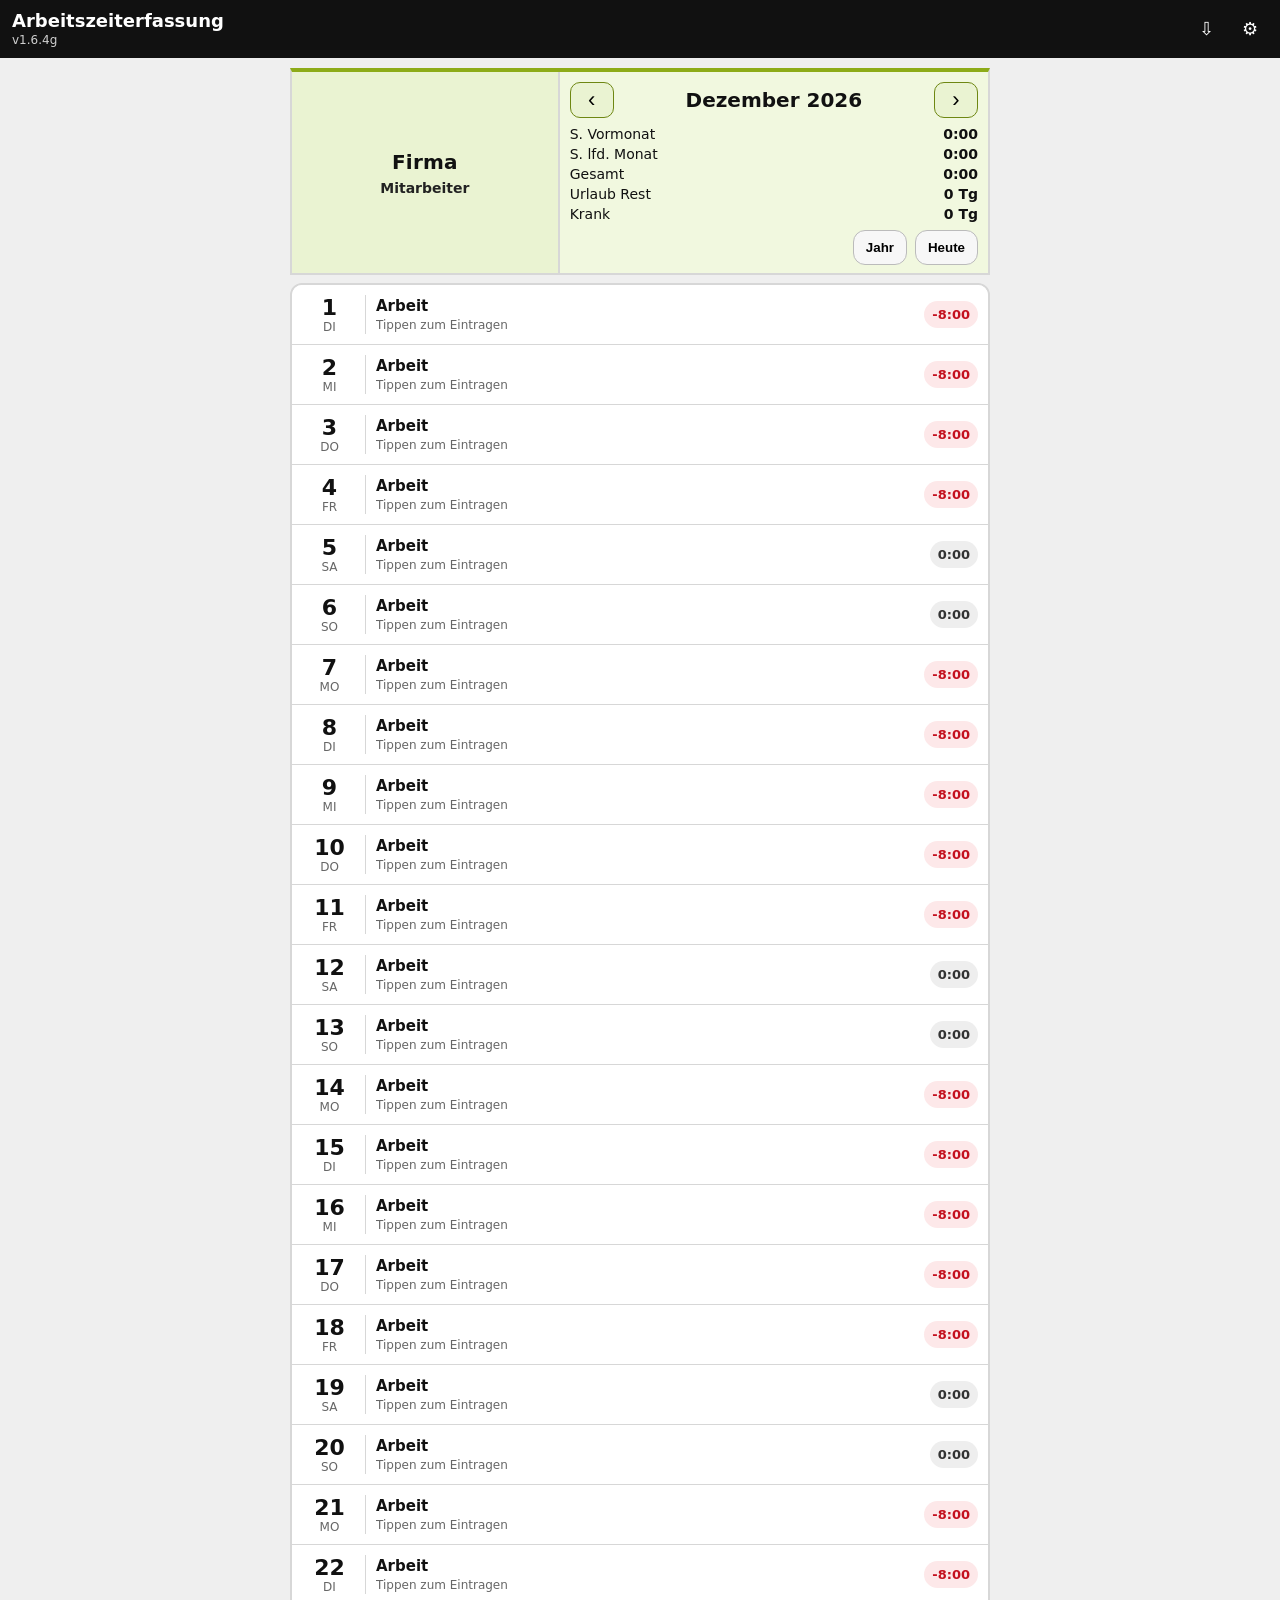
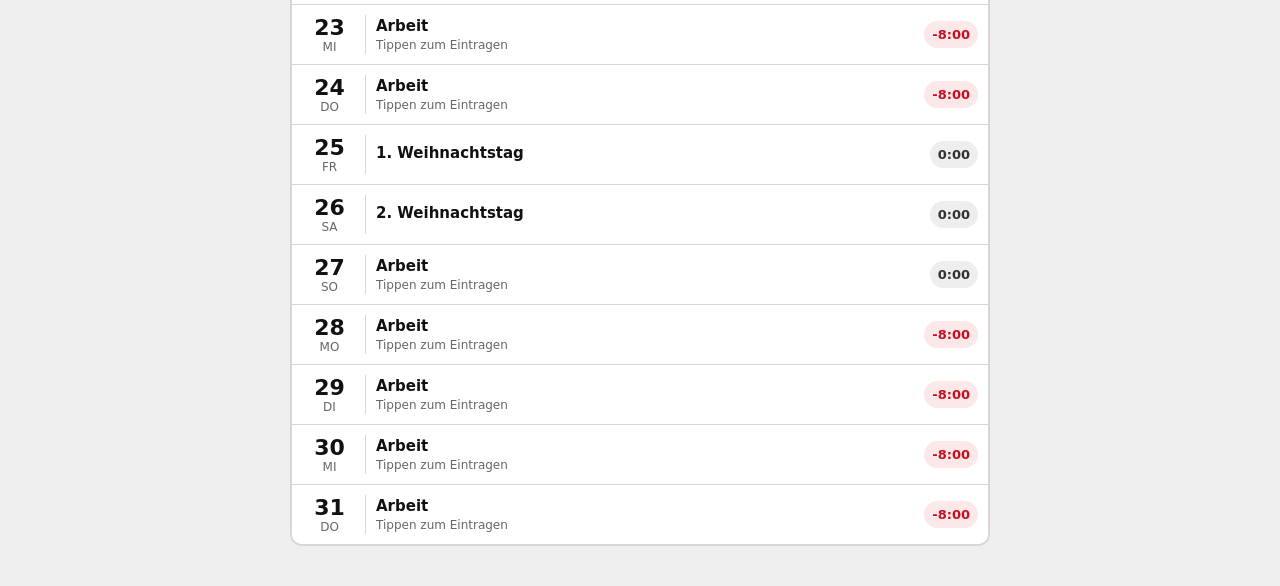
==== dev/index.html @ 719e502c "Add isolated DEV PWA copy" ====
<!doctype html>
<html lang="de">
<head>
  <meta charset="utf-8" />
  <meta name="viewport" content="width=device-width, initial-scale=1" />
  <meta name="theme-color" content="#A1C51D" />
  <title>Arbeitszeiterfassung DEV</title>
  <link rel="manifest" href="manifest.webmanifest" />
  <link rel="icon" href="../icons/icon-192.png" />
  <style>
:root{
  --brand-green:#8DAB18;
  --brand-green-dark:#6E8712;
  --brand-red:#C4111F;
  --brand-red-dark:#8A1018;
  --bg:#efefef;
  --card:#ffffff;
  --line:#d7d7d7;
  --text:#111;
  --muted:#666;
}

*{box-sizing:border-box}
html,body{height:100%}
body{
  margin:0;
  font-family: system-ui, -apple-system, Segoe UI, Roboto, Helvetica, Arial, "Apple Color Emoji","Segoe UI Emoji";
  background: var(--bg);
  color: var(--text);
  overflow-x:hidden;
}

.hidden{display:none !important;}

.appbar{
  position:sticky;
  top:0;
  z-index:50;
  display:flex;
  align-items:center;
  justify-content:space-between;
  padding:10px 12px;
  background:#111;
  color:#fff;
}
.app-title{font-weight:700; font-size:18px; line-height:1.1}
.app-subtitle{font-size:12px; opacity:.8; margin-top:2px}
.appbar-left{display:flex; flex-direction:column}
.appbar-right{display:flex; gap:8px}
.icon-btn{
  appearance:none; border:0; background:transparent; color:#fff;
  font-size:18px; padding:8px 10px; border-radius:8px; cursor:pointer;
}
.icon-btn:hover{background:rgba(255,255,255,.12)}

.update-banner{
  position:sticky;
  top:52px;
  z-index:49;
  background:var(--brand-green);
  color:#111;
  display:flex;
  gap:10px;
  align-items:center;
  justify-content:space-between;
  padding:8px 12px;
  border-bottom:3px solid var(--brand-red);
}
.update-text{font-weight:700}

.main{max-width:720px; margin:0 auto; padding:10px 10px 40px}
.month-header{
  position:sticky;
  top:0; /* will sit under banner because banner sticky with top:52px */
  z-index:40;
  display:grid;
  grid-template-columns: 1fr 1.6fr;
  gap:0;
  border:2px solid var(--line);
  border-top:4px solid var(--brand-green);
  background:var(--card);
}
.mh-left{
  background:#eaf3d2;
  display:flex;
  flex-direction:column;
  align-items:center;
  justify-content:center;
  padding:12px 10px;
  border-right:2px solid var(--line);
}
.mh-company{
  font-weight:800;
  font-size:20px;
  letter-spacing:.2px;
}
.mh-person{
  margin-top:6px;
  font-weight:800;
  font-size:14px;
  color:#222;
}
.mh-right{
  background:#f1f8df;
  padding:10px 10px 8px;
}
.mh-monthrow{
  display:grid;
  grid-template-columns: 44px 1fr 44px;
  align-items:center;
  gap:6px;
}
.nav-btn{
  appearance:none; border:1px solid var(--brand-green-dark);
  background:#eaf3d2;
  border-radius:10px;
  height:36px;
  font-size:22px;
  cursor:pointer;
}
.nav-btn:active{transform:scale(.98)}
.mh-month{
  text-align:center;
  font-weight:800;
  font-size:20px;
}
.mh-stats{margin-top:8px; display:grid; gap:4px}
.stat-row{display:flex; justify-content:space-between; font-size:14px}
.stat-val{font-weight:800}
.stat-val.good{color:var(--brand-green-dark)}
.stat-val.bad{color:var(--brand-red)}
.mh-actions{margin-top:8px; display:flex; gap:8px; justify-content:flex-end}

.btn{
  appearance:none; border:1px solid #bbb;
  background:#f7f7f7;
  border-radius:12px;
  padding:9px 12px;
  font-weight:700;
  cursor:pointer;
}
.btn:active{transform:scale(.98)}
.btn-light{background:#f7f7f7}
.btn-primary{
  background:var(--brand-green);
  border-color:var(--brand-green-dark);
  color:#111;
}
.btn-danger{
  background:var(--brand-red);
  border-color:var(--brand-red-dark);
  color:#fff;
}

.list{margin-top:8px; border:2px solid var(--line); border-radius:12px; overflow:hidden; background:var(--card)}
.day-card{
  border-bottom:1px solid var(--line);
  background:#fff;
}
.day-card:last-child{border-bottom:0}
.day-main{
  display:grid;
  grid-template-columns: 64px 1fr auto;
  gap:10px;
  padding:10px;
  align-items:center;
}
.day-date{
  text-align:center;
  border-right:1px solid var(--line);
  padding-right:8px;
}
.day-num{font-weight:900; font-size:22px}
.day-wd{font-size:12px; color:var(--muted); text-transform:uppercase}
.day-info{min-width:0}
.day-title{font-weight:800; font-size:15px}
.day-sub{font-size:12px; color:var(--muted); margin-top:3px; white-space:nowrap; overflow:hidden; text-overflow:ellipsis}
.day-badge{
  font-weight:900;
  font-size:13px;
  padding:6px 8px;
  border-radius:999px;
  background:#f2f2f2;
  white-space:nowrap;
}
.day-badge.plus{background:#eaf3d2; color:var(--brand-green-dark)}
.day-badge.minus{background:#fde8e9; color:var(--brand-red)}
.day-badge.neutral{background:#eee;color:#333}

.form-grid{display:grid; gap:12px}
.form-row{display:grid; gap:6px}
.form-row label{font-weight:800; font-size:13px}
input,select,textarea{
  width:100%;
  font:inherit;
  border:1px solid #bbb;
  border-radius:12px;
  padding:10px 12px;
  background:#fff;
}
textarea{min-height:90px; resize:vertical}
.two{display:grid; grid-template-columns:1fr 1fr; gap:10px}
.three{display:grid; grid-template-columns:1fr 1fr 1fr; gap:10px}

.modal{
  position:fixed; inset:0; z-index:100;
  display:flex; align-items:flex-end; justify-content:center;
  background:rgba(0,0,0,.38);
}
.modal-card{
  width:min(720px, 100%);
  max-height:92vh;
  overflow:auto;
  background:#fff;
  border-radius:18px 18px 0 0;
  border:2px solid var(--line);
}
.modal-header{
  position:sticky; top:0; background:#111; color:#fff;
  display:flex; align-items:center; justify-content:space-between;
  padding:12px;
  z-index:2;
}
.modal-title{font-weight:900; font-size:18px}
.modal-body{padding:14px; display:grid; gap:12px}
.modal-footer{
  position:sticky; bottom:0; background:#fff;
  display:flex; gap:10px; justify-content:flex-end;
  padding:12px; border-top:1px solid var(--line);
}

.settings-section{
  border:1px solid var(--line);
  border-radius:14px;
  padding:12px;
  display:grid;
  gap:10px;
}
.settings-title{font-weight:900; color:#111}
.small{font-size:12px; color:var(--muted); line-height:1.35}
.toast{
  position:fixed; left:50%; bottom:20px; transform:translateX(-50%);
  background:#111; color:#fff; padding:10px 14px; border-radius:999px;
  z-index:200; font-weight:800; max-width:90%; text-align:center;
}

.year-table{width:100%; border-collapse:collapse; font-size:12px}
.year-table th,.year-table td{border:1px solid #ddd; padding:6px; text-align:right}
.year-table th:first-child,.year-table td:first-child{text-align:left}
.year-table th{background:#f4f4f4}

.import-drop{
  border:2px dashed #bbb;
  border-radius:14px;
  padding:16px;
  text-align:center;
  background:#fafafa;
}

@media (max-width:520px){
  .month-header{grid-template-columns:1fr}
  .mh-left{border-right:0; border-bottom:2px solid var(--line); padding:8px}
  .mh-company{font-size:18px}
  .three{grid-template-columns:1fr}
  .two{grid-template-columns:1fr 1fr}
  .day-main{grid-template-columns:58px 1fr auto; gap:8px}
  .btn{padding:8px 10px}
}

  </style>
</head>
<body>
  <div class="update-banner hidden" id="updateBanner">
    <div class="update-text">Update verfügbar</div>
    <button class="btn btn-light" id="btnUpdateNow">Aktualisieren</button>
  </div>

  <header class="appbar">
    <div class="appbar-left">
      <div class="app-title">Arbeitszeiterfassung</div>
      <div class="app-subtitle" id="appSubtitle">—</div>
    </div>
    <div class="appbar-right">
      <button class="icon-btn" id="btnInstall" title="App installieren" style="display:none">⬇</button>
      <button class="icon-btn" id="btnExport" title="Export">⇩</button>
      <button class="icon-btn" id="btnSettings" title="Einstellungen">⚙</button>
    </div>
  </header>

  <main class="main">
    <section class="month-header">
      <div class="mh-left">
        <div class="mh-company" id="companyName">Firma</div>
        <div class="mh-person" id="employeeName">Mitarbeiter</div>
      </div>
      <div class="mh-right">
        <div class="mh-monthrow">
          <button class="nav-btn" id="btnPrevMonth">‹</button>
          <div class="mh-month" id="monthTitle">—</div>
          <button class="nav-btn" id="btnNextMonth">›</button>
        </div>
        <div class="mh-stats">
          <div class="stat-row"><span>S. Vormonat</span><span class="stat-val" id="statPrevSaldo">0:00</span></div>
          <div class="stat-row"><span>S. lfd. Monat</span><span class="stat-val" id="statMonthSaldo">0:00</span></div>
          <div class="stat-row"><span>Gesamt</span><span class="stat-val" id="statTotalSaldo">0:00</span></div>
          <div class="stat-row"><span>Urlaub Rest</span><span class="stat-val" id="statVacation">0 Tg</span></div>
          <div class="stat-row"><span>Krank</span><span class="stat-val" id="statSick">0 Tg</span></div>
</div>
        <div class="mh-actions">
          <button class="btn btn-light" id="btnYearView">Jahr</button>
          <button class="btn btn-light" id="btnToday">Heute</button>
        </div>
      </div>
    </section>

    <section class="list" id="dayList"></section>
  </main>

  <div class="modal hidden" id="dayModal" role="dialog" aria-modal="true">
    <div class="modal-card">
      <div class="modal-header">
        <div class="modal-title" id="dayModalTitle">Tag bearbeiten</div>
        <button class="icon-btn" id="btnCloseDay" title="Schließen">✕</button>
      </div>
      <div class="modal-body">
        <div class="form-grid">
          <div class="form-row">
            <label>Typ</label>
            <select id="fType">
              <option value="work">Arbeit</option>
              <option value="free">Frei</option>
              <option value="vac">Urlaub</option>
              <option value="sick">Krank</option>
              <option value="holiday">Feiertag</option>
              <option value="school">Schule/Fortbildung</option>
              <option value="other">Sonstiges</option>
            </select>
          </div>
          <div class="two">
            <div class="form-row"><label>Start</label><input type="time" id="fStart"></div>
            <div class="form-row"><label>Ende</label><input type="time" id="fEnd"></div>
          </div>
          <div class="two">
            <div class="form-row"><label>Pause (Stunden)</label><input type="number" id="fBreak" min="0" step="0.25"></div>
            <div class="form-row"><label>Soll (Stunden)</label><input type="number" id="fSoll" min="0" step="0.25"></div>
          </div>
          <div class="form-row"><label>Ort / Objekt</label><input type="text" id="fPlace" placeholder="z.B. Büro, Kunde, ..."></div>
          <div class="form-row"><label>Notiz</label><textarea id="fNote" placeholder="Optional"></textarea></div>
        </div>
      </div>
      <div class="modal-footer">
        <button class="btn btn-danger" id="btnDeleteDay">Löschen</button>
        <button class="btn btn-light" id="btnCancelDay">Abbrechen</button>
        <button class="btn btn-primary" id="btnSaveDay">Speichern</button>
      </div>
    </div>
  </div>

  <div class="modal hidden" id="settingsModal" role="dialog" aria-modal="true">
    <div class="modal-card">
      <div class="modal-header">
        <div class="modal-title">Einstellungen</div>
        <button class="icon-btn" id="btnCloseSettings" title="Schließen">✕</button>
      </div>
      <div class="modal-body">
        <div class="settings-section">
          <div class="settings-title">Profil</div>
          <div class="form-row"><label>Firma</label><input type="text" id="sCompany"></div>
          <div class="form-row"><label>Mitarbeiter</label><input type="text" id="sEmployee"></div>
          <div class="form-row"><label>Bundesland</label><select id="sState"></select></div>
          <div class="form-row"><label>Urlaubsanspruch pro Jahr (Tage)</label><input type="number" id="sVacationTotal" min="0" step="1"></div>
          <div class="form-row"><label>Standard-Soll pro Arbeitstag</label><input type="number" id="sDefaultSoll" min="0" step="0.25"></div>
          <button class="btn btn-primary" id="btnSaveSettings">Einstellungen speichern</button>
        </div>

        <div class="settings-section">
          <div class="settings-title">Jahresanfang</div>
          <div class="small">Setze hier den Saldo zum Jahresbeginn. Dieser Wert wird als „S. Vormonat“ im Januar übernommen.</div>
          <div class="form-row"><label>Jahr</label><input type="number" id="sYearStartYear" min="2025" step="1"></div>
          <div class="form-row"><label>Saldo Jahresbeginn (Stunden, z.B. -3.5 oder 12.25)</label><input type="number" id="sYearStartSaldo" step="0.25"></div>
          <button class="btn btn-primary" id="btnSaveYearStart">Jahresanfang speichern</button>
        </div>

        <div class="settings-section">
          <div class="settings-title">Sicherung / Wiederherstellung</div>
          <div class="small">JSON-Backup enthält alle lokalen Daten. CSV/PDF sind für Weitergabe/Archiv.</div>
          <button class="btn btn-primary" id="btnBackupJson">JSON-Backup erstellen</button>
          <button class="btn btn-light" id="btnRestoreJson">JSON wiederherstellen</button>
          <input type="file" id="fileRestoreJson" accept="application/json" class="hidden">
          <button class="btn btn-light" id="btnExportCsv">CSV exportieren</button>
          <button class="btn btn-light" id="btnExportPdf">PDF/HTML-Bericht exportieren</button>
        </div>

        <div class="settings-section">
          <div class="settings-title">CSV Import</div>
          <div class="small">Importiert CSV mit Spalten wie Datum, Start, Ende, Pause, Ort, Notiz. Bestehende Tage werden überschrieben.</div>
          <div class="import-drop" id="csvDrop">CSV-Datei hier ablegen oder auswählen</div>
          <button class="btn btn-light" id="btnImportCsv">CSV importieren</button>
          <input type="file" id="fileImportCsv" accept=".csv,text/csv" class="hidden">
        </div>

        <div class="settings-section">
          <div class="settings-title">App / Update</div>
          <div class="small" id="versionInfo">Version —</div>
          <div class="small" id="installDiag">Install-Diagnose —</div>
          <button class="btn btn-primary" id="btnInstallSettings">App installieren</button>
          <button class="btn btn-light" id="btnCacheReset">Update neu laden / Cache leeren</button>
          <button class="btn btn-light" id="btnBackupReminder">Backup-Erinnerung prüfen</button>
          <button class="btn btn-danger" id="btnCleanupBefore2025">Daten vor 2025 löschen</button>
        </div>
      </div>
    </div>
  </div>

  <div class="modal hidden" id="yearModal" role="dialog" aria-modal="true">
    <div class="modal-card">
      <div class="modal-header">
        <div class="modal-title" id="yearModalTitle">Jahresübersicht</div>
        <button class="icon-btn" id="btnCloseYear" title="Schließen">✕</button>
      </div>
      <div class="modal-body" id="yearBody"></div>
      <div class="modal-footer">
        <button class="btn btn-light" id="btnYearCsv">CSV Jahr</button>
        <button class="btn btn-light" id="btnYearPdf">PDF/HTML Jahr</button>
        <button class="btn btn-primary" id="btnCloseYear2">Schließen</button>
      </div>
    </div>
  </div>

  <div class="modal hidden" id="exportModal" role="dialog" aria-modal="true">
    <div class="modal-card">
      <div class="modal-header">
        <div class="modal-title">Export</div>
        <button class="icon-btn" id="btnCloseExport" title="Schließen">✕</button>
      </div>
      <div class="modal-body">
        <button class="btn btn-primary" id="btnExportJson2">JSON-Backup</button>
        <button class="btn btn-light" id="btnExportCsv2">CSV aktueller Monat</button>
        <button class="btn btn-light" id="btnExportPdf2">PDF/HTML aktueller Monat</button>
      </div>
    </div>
  </div>

  <div class="modal hidden" id="importModal" role="dialog" aria-modal="true">
    <div class="modal-card">
      <div class="modal-header">
        <div class="modal-title">Import</div>
        <button class="icon-btn" id="btnCloseImport" title="Schließen">✕</button>
      </div>
      <div class="modal-body"></div>
    </div>
  </div>

  <!-- Backup Reminder Modal -->
  <div class="modal hidden" id="backupModal" role="dialog" aria-modal="true">
    <div class="modal-card">
      <div class="modal-header">
        <div class="modal-title">⚠️ Backup empfohlen</div>
        <button class="icon-btn" id="btnCloseBackup" title="Schließen">✕</button>
      </div>
      <div class="modal-body">
        <div class="settings-section" style="background:#fff8e1;border-color:#ffc107;">
          <div class="settings-title">Sichere deine Daten</div>
          <div class="small" id="backupHint">Es wird empfohlen, regelmäßig ein JSON-Backup zu erstellen.</div>
          <button class="btn btn-primary" id="btnBackupNow">Jetzt Backup erstellen</button>
          <button class="btn btn-light" id="btnBackupLater">Später erinnern</button>
        </div>
      </div>
    </div>
  </div>

  <div class="toast hidden" id="toast"></div>

  <script>
  /* ==== db.js ==== */
  /* db.js - IndexedDB wrapper (offline, stable across updates) */
(function(){
  'use strict';

  const DB_NAME = 'az_pwa_db';
  const DB_VERSION = 1;
  const STORE_DAYS = 'days';
  const STORE_SETTINGS = 'settings';

  function openDB(){
    return new Promise((resolve, reject) => {
      const req = indexedDB.open(DB_NAME, DB_VERSION);
      req.onupgradeneeded = () => {
        const db = req.result;
        if(!db.objectStoreNames.contains(STORE_DAYS)){
          const s = db.createObjectStore(STORE_DAYS, { keyPath: 'date' }); // date: YYYY-MM-DD
          s.createIndex('byDate', 'date', {unique:true});
        }
        if(!db.objectStoreNames.contains(STORE_SETTINGS)){
          db.createObjectStore(STORE_SETTINGS, { keyPath: 'key' });
        }
      };
      req.onsuccess = () => resolve(req.result);
      req.onerror = () => reject(req.error);
    });
  }

  async function tx(store, mode, fn){
    const db = await openDB();
    return new Promise((resolve, reject) => {
      const t = db.transaction(store, mode);
      const s = t.objectStore(store);
      let result;
      Promise.resolve(fn(s)).then(r => { result = r; }).catch(reject);
      t.oncomplete = () => resolve(result);
      t.onerror = () => reject(t.error);
      t.onabort = () => reject(t.error);
    });
  }

  function getDateKey(d){ return d; }

  async function getDay(dateKey){
    return tx(STORE_DAYS, 'readonly', (s) => new Promise((res, rej) => {
      const req = s.get(getDateKey(dateKey));
      req.onsuccess = () => res(req.result || null);
      req.onerror = () => rej(req.error);
    }));
  }

  async function setDay(rec){
    // rec: {date, type, start, end, breakH, place, note, updatedAt}
    return tx(STORE_DAYS, 'readwrite', (s) => new Promise((res, rej) => {
      const req = s.put(rec);
      req.onsuccess = () => res(true);
      req.onerror = () => rej(req.error);
    }));
  }

  async function deleteDay(dateKey){
    return tx(STORE_DAYS, 'readwrite', (s) => new Promise((res, rej) => {
      const req = s.delete(getDateKey(dateKey));
      req.onsuccess = () => res(true);
      req.onerror = () => rej(req.error);
    }));
  }

  async function getRange(startKey, endKey){
    // inclusive range [startKey, endKey]
    return tx(STORE_DAYS, 'readonly', (s) => new Promise((res, rej) => {
      const out = [];
      const req = s.openCursor();
      req.onsuccess = () => {
        const cur = req.result;
        if(cur){
          const k = cur.key;
          if(k >= startKey && k <= endKey) out.push(cur.value);
          cur.continue();
        }else{
          res(out);
        }
      };
      req.onerror = () => rej(req.error);
    }));
  }

  async function getAll(){
    return tx(STORE_DAYS, 'readonly', (s) => new Promise((res, rej) => {
      const req = s.getAll();
      req.onsuccess = () => res(req.result || []);
      req.onerror = () => rej(req.error);
    }));
  }

  async function getSetting(key, fallback=null){
    return tx(STORE_SETTINGS, 'readonly', (s) => new Promise((res, rej) => {
      const req = s.get(key);
      req.onsuccess = () => res(req.result ? req.result.value : fallback);
      req.onerror = () => rej(req.error);
    }));
  }

  async function setSetting(key, value){
    return tx(STORE_SETTINGS, 'readwrite', (s) => new Promise((res, rej) => {
      const req = s.put({key, value});
      req.onsuccess = () => res(true);
      req.onerror = () => rej(req.error);
    }));
  }

  async function deleteSetting(key){
    return tx(STORE_SETTINGS, 'readwrite', (s) => new Promise((res, rej) => {
      const req = s.delete(key);
      req.onsuccess = () => res(true);
      req.onerror = () => rej(req.error);
    }));
  }

  async function cleanupBefore2025(){
    const cutoff = '2025-01-01';
    // delete day records before cutoff
    await tx(STORE_DAYS, 'readwrite', (s) => new Promise((res, rej) => {
      const req = s.openCursor();
      req.onsuccess = () => {
        const cur = req.result;
        if(cur){
          if(cur.key < cutoff) cur.delete();
          cur.continue();
        }else res(true);
      };
      req.onerror = () => rej(req.error);
    }));
    // remove yearStartSaldo for years < 2025
    const keysToDelete = [];
    await tx(STORE_SETTINGS, 'readonly', (s) => new Promise((res, rej) => {
      const req = s.openCursor();
      req.onsuccess = () => {
        const cur = req.result;
        if(cur){
          const k = cur.key;
          if(typeof k === 'string' && k.startsWith('yearStartSaldo_')){
            const yr = parseInt(k.slice('yearStartSaldo_'.length), 10);
            if(Number.isFinite(yr) && yr < 2025) keysToDelete.push(k);
          }
          cur.continue();
        }else res(true);
      };
      req.onerror = () => rej(req.error);
    }));
    for(const k of keysToDelete){
      await deleteSetting(k);
    }
  }

  window.AZDB = {
    openDB,
    getDay,
    setDay,
    deleteDay,
    getRange,
    getAll,
    getSetting,
    setSetting,
    deleteSetting,
    cleanupBefore2025
  };
})();

  /* ==== holidays.js ==== */
  /* holidays.js - German public holidays by Bundesland (offline) */
(function(){
  'use strict';

  const STATES = {
    'BW':'Baden-Württemberg','BY':'Bayern','BE':'Berlin','BB':'Brandenburg','HB':'Bremen','HH':'Hamburg','HE':'Hessen','MV':'Mecklenburg-Vorpommern','NI':'Niedersachsen','NW':'Nordrhein-Westfalen','RP':'Rheinland-Pfalz','SL':'Saarland','SN':'Sachsen','ST':'Sachsen-Anhalt','SH':'Schleswig-Holstein','TH':'Thüringen'
  };

  function pad2(n){ return String(n).padStart(2,'0'); }
  function dateKey(y,m,d){ return `${y}-${pad2(m)}-${pad2(d)}`; }

  // Meeus/Jones/Butcher Gregorian Easter
  function easterDate(year){
    const a = year % 19;
    const b = Math.floor(year / 100);
    const c = year % 100;
    const d = Math.floor(b / 4);
    const e = b % 4;
    const f = Math.floor((b + 8) / 25);
    const g = Math.floor((b - f + 1) / 3);
    const h = (19 * a + b - d - g + 15) % 30;
    const i = Math.floor(c / 4);
    const k = c % 4;
    const l = (32 + 2 * e + 2 * i - h - k) % 7;
    const m = Math.floor((a + 11 * h + 22 * l) / 451);
    const month = Math.floor((h + l - 7*m + 114) / 31);
    const day = ((h + l - 7*m + 114) % 31) + 1;
    return new Date(year, month-1, day);
  }

  function addDays(dt, days){
    const d = new Date(dt.getFullYear(), dt.getMonth(), dt.getDate());
    d.setDate(d.getDate()+days);
    return d;
  }
  function keyFromDate(d){ return dateKey(d.getFullYear(), d.getMonth()+1, d.getDate()); }

  function holidaysForYear(year, state){
    const out = new Map();
    const add = (key, name) => out.set(key, name);
    const easter = easterDate(year);

    add(dateKey(year,1,1),'Neujahr');
    add(keyFromDate(addDays(easter,-2)),'Karfreitag');
    add(keyFromDate(addDays(easter,1)),'Ostermontag');
    add(dateKey(year,5,1),'Tag der Arbeit');
    add(keyFromDate(addDays(easter,39)),'Christi Himmelfahrt');
    add(keyFromDate(addDays(easter,50)),'Pfingstmontag');
    add(dateKey(year,10,3),'Tag der Deutschen Einheit');
    add(dateKey(year,12,25),'1. Weihnachtstag');
    add(dateKey(year,12,26),'2. Weihnachtstag');

    if(['BW','BY','ST'].includes(state)) add(dateKey(year,1,6),'Heilige Drei Könige');
    if(['BW','BY','HE','NW','RP','SL'].includes(state)) add(keyFromDate(addDays(easter,60)),'Fronleichnam');
    if(['SL'].includes(state)) add(dateKey(year,8,15),'Mariä Himmelfahrt');
    if(['BW','BY','NW','RP','SL'].includes(state)) add(dateKey(year,11,1),'Allerheiligen');
    if(['BB','MV','SN','ST','TH','HB','HH','NI','SH'].includes(state)) add(dateKey(year,10,31),'Reformationstag');
    if(['SN'].includes(state)){
      // Buß- und Bettag: Wednesday before Nov 23
      let d = new Date(year,10,22);
      while(d.getDay() !== 3) d.setDate(d.getDate()-1);
      add(keyFromDate(d),'Buß- und Bettag');
    }
    if(['BE'].includes(state)) add(dateKey(year,3,8),'Internationaler Frauentag');

    return out;
  }

  window.AZHolidays = { STATES, holidaysForYear };
})();

  /* ==== export.js ==== */
  /* export.js - CSV/PDF/JSON import-export */
(function(){
  'use strict';

  function pad2(n){ return String(n).padStart(2,'0'); }
  function todayStamp(){
    const d = new Date();
    return `${d.getFullYear()}${pad2(d.getMonth()+1)}${pad2(d.getDate())}-${pad2(d.getHours())}${pad2(d.getMinutes())}`;
  }
  function safeName(s){
    return String(s||'').trim().replace(/[^a-z0-9äöüß\-_]+/gi,'_').replace(/_+/g,'_').slice(0,80) || 'arbeitszeit';
  }
  function downloadBlob(blob, filename){
    const a = document.createElement('a');
    a.href = URL.createObjectURL(blob);
    a.download = filename;
    document.body.appendChild(a);
    a.click();
    a.remove();
    setTimeout(()=>URL.revokeObjectURL(a.href), 2000);
  }
  function downloadText(text, filename, mime){
    const blob = new Blob([text], {type: mime || 'text/plain;charset=utf-8'});
    downloadBlob(blob, filename);
  }

  function buildCsv(rows){
    const header = ["Datum","Wochentag","Typ","Start","Ende","Pause_h","Soll_h","Ist_h","Diff_h","Ort","Notiz"].join(";");
    const lines = [header];
    for(const r of rows){
      lines.push([
        r.datum,
        r.wochentag,
        r.typ,
        r.start||"",
        r.ende||"",
        r.pause_h,
        r.soll_h,
        r.ist_h,
        r.diff_h,
        (r.ort||"").replace(/;/g,','),
        (r.notiz||"").replace(/;/g,',')
      ].join(";"));
    }
    return lines.join("\n");
  }

    /* === PATCHPOINT: BUILD_MOBILE_HTML_REPORT === */
  function buildHtmlReport({title, subtitle, rows, summary, employee, company}){
    const esc = (s)=>String(s??'').replace(/[&<>]/g, c=>({'&':'&amp;','<':'&lt;','>':'&gt;'}[c]));
    const css = `
      body{font-family:Arial, sans-serif; margin:20px; color:#111}
      h1{font-size:22px; margin:0 0 4px}
      h2{font-size:16px; margin:0 0 16px; color:#555}
      .meta{margin:12px 0; font-size:13px}
      .summary{display:grid; grid-template-columns:repeat(3,1fr); gap:10px; margin:14px 0}
      .box{border:1px solid #ccc; border-radius:8px; padding:10px}
      .box b{display:block; font-size:18px; margin-top:4px}
      table{width:100%; border-collapse:collapse; font-size:12px}
      th,td{border:1px solid #ddd; padding:6px; text-align:left}
      th{background:#f2f2f2}
      td.num{text-align:right}
      @media print{body{margin:10mm}.no-print{display:none}}
    `;
    const trs = rows.map(r=>`<tr>
      <td>${esc(r.datum)}</td><td>${esc(r.wochentag)}</td><td>${esc(r.typ)}</td>
      <td>${esc(r.start||'')}</td><td>${esc(r.ende||'')}</td>
      <td class="num">${esc(r.pause_h)}</td><td class="num">${esc(r.soll_h)}</td><td class="num">${esc(r.ist_h)}</td><td class="num">${esc(r.diff_h)}</td>
      <td>${esc(r.ort||'')}</td><td>${esc(r.notiz||'')}</td>
    </tr>`).join('');
    return `<!doctype html><html><head><meta charset="utf-8"><title>${esc(title)}</title><style>${css}</style></head><body>
      <button class="no-print" onclick="window.print()">Drucken / PDF speichern</button>
      <h1>${esc(title)}</h1><h2>${esc(subtitle||'')}</h2>
      <div class="meta"><b>Firma:</b> ${esc(company||'')} &nbsp; <b>Mitarbeiter:</b> ${esc(employee||'')}</div>
      <div class="summary">
        <div class="box">Soll<b>${esc(summary.soll)}</b></div>
        <div class="box">Ist<b>${esc(summary.ist)}</b></div>
        <div class="box">Saldo<b>${esc(summary.diff)}</b></div>
      </div>
      <table><thead><tr><th>Datum</th><th>Tag</th><th>Typ</th><th>Start</th><th>Ende</th><th>Pause</th><th>Soll</th><th>Ist</th><th>Diff</th><th>Ort</th><th>Notiz</th></tr></thead><tbody>${trs}</tbody></table>
    </body></html>`;
  }

  function parseCsv(text){
    // basic delimiter detection
    const delimiter = (text.split('\n')[0] || '').includes(';') ? ';' : ',';
    const lines = text.replace(/^\uFEFF/, '').split(/\r?\n/).filter(l=>l.trim().length);
    if(!lines.length) return [];
    const headers = lines[0].split(delimiter).map(h=>h.trim().toLowerCase());
    const rows = [];
    for(let i=1;i<lines.length;i++){
      const vals = lines[i].split(delimiter).map(v=>v.trim().replace(/^"|"$/g,''));
      const obj = {};
      headers.forEach((h,idx)=>obj[h]=vals[idx]||'');
      rows.push(obj);
    }
    return rows;
  }

  function mapCsvRowToDay(row){
    const get = (...names)=>{
      for(const n of names){
        const v = row[n.toLowerCase()];
        if(v !== undefined && v !== '') return v;
      }
      return '';
    };
    let date = get('datum','date');
    // dd.mm.yyyy -> yyyy-mm-dd
    const m = date.match(/^(\d{1,2})\.(\d{1,2})\.(\d{4})$/);
    if(m) date = `${m[3]}-${pad2(m[2])}-${pad2(m[1])}`;
    if(!/^\d{4}-\d{2}-\d{2}$/.test(date)) return null;

    const typeRaw = get('typ','type').toLowerCase();
    let type = 'work';
    if(typeRaw.includes('urlaub')) type='vac';
    else if(typeRaw.includes('krank')) type='sick';
    else if(typeRaw.includes('feier')) type='holiday';
    else if(typeRaw.includes('frei')) type='free';
    else if(typeRaw.includes('schule')) type='school';

    return {
      date,
      type,
      start: get('start','beginn'),
      end: get('ende','end'),
      breakH: parseFloat(String(get('pause_h','pause (h)','pause')).replace(',','.')) || 0,
      sollOverride: get('soll_h','soll (h)') ? (parseFloat(String(get('soll_h','soll (h)')).replace(',','.')) || 0) : null,
      place: get('ort','objekt','place'),
      note: get('notiz','bemerkung','note'),
      updatedAt: new Date().toISOString()
    };
  }

  window.AZExport = {
    todayStamp,
    safeName,
    downloadText,
    buildCsv,
    buildHtmlReport,
    parseCsv,
    mapCsvRowToDay
  };
})();

  /* ==== app.js ==== */
  /* app.js - main UI/logic */
(function(){
  'use strict';

    // Normalize GitHub Pages URL without trailing slash.
    // If opened as ".../Arbeitszeiterfassung" (without trailing slash), relative SW scope
    // can otherwise resolve one level too high on some Android Chrome builds.
    if(location.protocol.startsWith('http') && !location.pathname.endsWith('/') && !location.pathname.split('/').pop().includes('.')){
      location.replace(location.pathname + '/' + location.search + location.hash);
      return;
    }

  const VERSION_FALLBACK = '1.6.4g';
  const DEFAULT_SETTINGS = {
    companyName: 'Firma',
    employeeName: 'Mitarbeiter',
    state: 'NW',
    vacationTotal: 30,
    defaultSoll: 8
  };
  const KEY_SETTINGS = 'settings';
  const KEY_LAST_BACKUP_AT = 'lastBackupAt';
  const BACKUP_REMINDER_DAYS = 7;

  const MONTHS = ['Januar','Februar','März','April','Mai','Juni','Juli','August','September','Oktober','November','Dezember'];
  const WD = ['So','Mo','Di','Mi','Do','Fr','Sa'];
  const TYPES = {work:'Arbeit', free:'Frei', vac:'Urlaub', sick:'Krank', holiday:'Feiertag', school:'Schule', other:'Sonstiges'};
  const NON_WORK_TYPES = new Set(['free','vac','sick','holiday']);

  const current = { year: new Date().getFullYear(), month: new Date().getMonth()+1 };
  let selectedDate = null;
  let settings = {...DEFAULT_SETTINGS};
  let deferredInstallPrompt = null;
  let backupModalShown = false;

  const $ = (sel)=>document.querySelector(sel);
  const els = (id)=>document.getElementById(id);

  function pad2(n){ return String(n).padStart(2,'0'); }
  function toKey(y,m,d){ return `${y}-${pad2(m)}-${pad2(d)}`; }
  function parseKey(key){ const [y,m,d]=key.split('-').map(Number); return {y,m,d}; }
  function minutesFromHHMM(s){
    if(!s || !/^\d{2}:\d{2}$/.test(s)) return null;
    const [h,m]=s.split(':').map(Number);
    return h*60+m;
  }
  function hoursBetween(start,end,breakH){
    const a = minutesFromHHMM(start), b = minutesFromHHMM(end);
    if(a===null || b===null) return 0;
    let mins = b-a;
    if(mins < 0) mins += 24*60; // overnight
    return Math.max(0, mins/60 - (Number(breakH)||0));
  }
  function fmtH(x){
    const sign = x < 0 ? '-' : '';
    const abs = Math.abs(x);
    const h = Math.floor(abs);
    const m = Math.round((abs-h)*60);
    return `${sign}${h}:${pad2(m)}`;
  }
  function round2(n){ return Math.round((n+Number.EPSILON)*100)/100; }
  function isWeekend(date){ const d=date.getDay(); return d===0 || d===6; }
  function dateObj(key){ const {y,m,d}=parseKey(key); return new Date(y,m-1,d); }

  async function loadSettings(){
    settings = await AZDB.getSetting(KEY_SETTINGS, {...DEFAULT_SETTINGS});
    if(!settings || typeof settings !== 'object') settings = {...DEFAULT_SETTINGS};
    settings = {...DEFAULT_SETTINGS, ...settings};
  }
  async function saveSettings(){ await AZDB.setSetting(KEY_SETTINGS, settings); }

  function calcDay(rec, key){
    const type = rec?.type || 'work';
    const d = dateObj(key);
    const holidayName = AZHolidays.holidaysForYear(d.getFullYear(), settings.state).get(key);
    let autoType = type;
    if(!rec && holidayName) autoType = 'holiday';
    const isNonWork = NON_WORK_TYPES.has(autoType);
    const soll = rec?.sollOverride ?? (isNonWork || isWeekend(d) ? 0 : Number(settings.defaultSoll)||0);
    const ist = autoType==='work' || autoType==='school' || autoType==='other' ? hoursBetween(rec?.start, rec?.end, rec?.breakH) : 0;
    const diff = round2(ist - soll);
    return {type:autoType, soll:round2(soll), ist:round2(ist), diff, holidayName};
  }

  function typeTitle(type, holidayName){
    if(type==='holiday' && holidayName) return holidayName;
    return TYPES[type] || type;
  }

  function monthRange(year,month){
    const last = new Date(year, month, 0).getDate();
    return {start:toKey(year,month,1), end:toKey(year,month,last), last};
  }

  async function renderMonth(){
    await loadSettings();
    els('companyName').textContent = settings.companyName;
    els('employeeName').textContent = settings.employeeName;
    els('monthTitle').textContent = `${MONTHS[current.month-1]} ${current.year}`;
    els('appSubtitle').textContent = `v${await getVersionText()}`;

    const {last} = monthRange(current.year,current.month);
    const hols = AZHolidays.holidaysForYear(current.year, settings.state);
    const list = els('dayList');
    list.innerHTML = '';

    let monthDiff=0, monthSoll=0, monthIst=0, sick=0, vac=0;
    for(let day=1; day<=last; day++){
      const key = toKey(current.year,current.month,day);
      const rec = await AZDB.getDay(key);
      const calc = calcDay(rec,key);
      monthDiff += calc.diff;
      monthSoll += calc.soll;
      monthIst += calc.ist;
      if(calc.type==='sick') sick++;
      if(calc.type==='vac') vac++;

      const d = dateObj(key);
      const title = typeTitle(calc.type, calc.holidayName);
      const subParts = [];
      if(rec?.start || rec?.end) subParts.push(`${rec?.start||'--:--'}–${rec?.end||'--:--'}`);
      if(rec?.breakH) subParts.push(`Pause ${rec.breakH}h`);
      if(rec?.place) subParts.push(rec.place);
      if(rec?.note) subParts.push(rec.note);
      if(!subParts.length && calc.type==='work') subParts.push('Tippen zum Eintragen');

      const card = document.createElement('article');
      card.className='day-card';
      card.innerHTML = `
        <div class="day-main">
          <div class="day-date"><div class="day-num">${day}</div><div class="day-wd">${WD[d.getDay()]}</div></div>
          <div class="day-info"><div class="day-title">${title}</div><div class="day-sub">${subParts.join(' · ')}</div></div>
          <div class="day-badge ${calc.diff>0?'plus':calc.diff<0?'minus':'neutral'}">${fmtH(calc.diff)}</div>
        </div>`;
      card.addEventListener('click', ()=>openDay(key));
      list.appendChild(card);
    }

    const prevSaldo = await saldoBeforeMonth(current.year,current.month);
    const total = prevSaldo + monthDiff;
    setStat('statPrevSaldo', prevSaldo);
    setStat('statMonthSaldo', monthDiff);
    setStat('statTotalSaldo', total);
    els('statVacation').textContent = `${Math.max(0,(Number(settings.vacationTotal)||0)-await vacationUsed(current.year))} Tg`;
    els('statSick').textContent = `${await sickDays(current.year)} Tg`;
  }

  function setStat(id, val){
    const el = els(id);
    el.textContent = fmtH(round2(val));
    el.classList.remove('good','bad');
    if(val>0) el.classList.add('good');
    if(val<0) el.classList.add('bad');
  }

  async function allDaysForYear(year){
    const rows = await AZDB.getRange(`${year}-01-01`, `${year}-12-31`);
    return rows;
  }

  async function saldoBeforeMonth(year, month){
    let saldo = Number(await AZDB.getSetting(`yearStartSaldo_${year}`, 0)) || 0;
    for(let m=1; m<month; m++){
      saldo += await monthDiff(year,m);
    }
    return round2(saldo);
  }

  async function monthDiff(year,month){
    const {last} = monthRange(year,month);
    let diff=0;
    for(let day=1; day<=last; day++){
      const key=toKey(year,month,day);
      const rec=await AZDB.getDay(key);
      diff += calcDay(rec,key).diff;
    }
    return round2(diff);
  }

  async function vacationUsed(year){
    const rows=await allDaysForYear(year);
    return rows.filter(r=>r.type==='vac').length;
  }
  async function sickDays(year){
    const rows=await allDaysForYear(year);
    return rows.filter(r=>r.type==='sick').length;
  }

  async function openDay(key){
    selectedDate = key;
    const rec = await AZDB.getDay(key);
    const {y,m,d}=parseKey(key);
    els('dayModalTitle').textContent = `${WD[new Date(y,m-1,d).getDay()]}, ${d}.${m}.${y}`;
    els('fType').value = rec?.type || (AZHolidays.holidaysForYear(y, settings.state).has(key) ? 'holiday' : 'work');
    els('fStart').value = rec?.start || '';
    els('fEnd').value = rec?.end || '';
    els('fBreak').value = rec?.breakH ?? '';
    els('fSoll').value = rec?.sollOverride ?? '';
    els('fPlace').value = rec?.place || '';
    els('fNote').value = rec?.note || '';
    els('dayModal').classList.remove('hidden');
  }
  function closeDay(){ els('dayModal').classList.add('hidden'); selectedDate=null; }
  async function saveDay(){
    if(!selectedDate) return;
    const rec = {
      date:selectedDate,
      type:els('fType').value,
      start:els('fStart').value,
      end:els('fEnd').value,
      breakH: parseFloat(els('fBreak').value)||0,
      place:els('fPlace').value.trim(),
      note:els('fNote').value.trim(),
      updatedAt:new Date().toISOString()
    };
    const sollVal = els('fSoll').value;
    if(sollVal !== '') rec.sollOverride = parseFloat(sollVal)||0;
    await AZDB.setDay(rec);
    closeDay();
    await renderMonth();
    toast('Gespeichert');
  }
  async function deleteDay(){
    if(!selectedDate) return;
    if(!confirm('Diesen Tag löschen?')) return;
    await AZDB.deleteDay(selectedDate);
    closeDay(); await renderMonth(); toast('Gelöscht');
  }

  function openSettings(){
    els('sCompany').value=settings.companyName;
    els('sEmployee').value=settings.employeeName;
    els('sState').innerHTML = Object.entries(AZHolidays.STATES).map(([k,v])=>`<option value="${k}">${v}</option>`).join('');
    els('sState').value=settings.state;
    els('sVacationTotal').value=settings.vacationTotal;
    els('sDefaultSoll').value=settings.defaultSoll;
    els('sYearStartYear').value=current.year;
    AZDB.getSetting(`yearStartSaldo_${current.year}`, 0).then(v=>els('sYearStartSaldo').value=v);
    updateVersionInfo();
    updateInstallDiag();
    els('settingsModal').classList.remove('hidden');
  }
  function closeSettings(){ els('settingsModal').classList.add('hidden'); }

  async function saveSettingsFromForm(){
    settings.companyName = els('sCompany').value.trim() || 'Firma';
    settings.employeeName = els('sEmployee').value.trim() || 'Mitarbeiter';
    settings.state = els('sState').value;
    settings.vacationTotal = parseInt(els('sVacationTotal').value,10) || 0;
    settings.defaultSoll = parseFloat(els('sDefaultSoll').value) || 0;
    await saveSettings();
    await renderMonth();
    toast('Einstellungen gespeichert');
  }

  async function saveYearStart(){
    const y = parseInt(els('sYearStartYear').value,10);
    const v = parseFloat(els('sYearStartSaldo').value)||0;
    await AZDB.setSetting(`yearStartSaldo_${y}`, v);
    await renderMonth();
    toast('Jahresanfang gespeichert');
  }

  async function getVersionText(){
    try{
      const res = await fetch(`version.json?t=${Date.now()}`, {cache:'no-store'});
      const j = await res.json();
      return `${j.version || VERSION_FALLBACK} (${j.build||''})`;
    }catch(e){ return VERSION_FALLBACK; }
  }
  async function updateVersionInfo(){ els('versionInfo').textContent = `Version ${await getVersionText()}`; }

  function toast(msg){
    const t=els('toast'); t.textContent=msg; t.classList.remove('hidden');
    setTimeout(()=>t.classList.add('hidden'), 2200);
  }

  async function rowsForMonth(year,month){
    const {last}=monthRange(year,month);
    const rows=[];
    for(let day=1; day<=last; day++){
      const key=toKey(year,month,day);
      const d=dateObj(key);
      const rec=await AZDB.getDay(key);
      const calc=calcDay(rec,key);
      rows.push({
        datum:key,
        wochentag:WD[d.getDay()],
        typ:typeTitle(calc.type,calc.holidayName),
        start:rec?.start||'', ende:rec?.end||'', pause_h:rec?.breakH||0,
        soll_h:calc.soll, ist_h:calc.ist, diff_h:calc.diff,
        ort:rec?.place||'', notiz:rec?.note||''
      });
    }
    return rows;
  }
  async function rowsForYear(year){
    let out=[];
    for(let m=1;m<=12;m++) out=out.concat(await rowsForMonth(year,m));
    return out;
  }
  function summaryFromRows(rows){
    const sum=(k)=>round2(rows.reduce((a,r)=>a+(parseFloat(r[k])||0),0));
    return {soll:fmtH(sum('soll_h')), ist:fmtH(sum('ist_h')), diff:fmtH(sum('diff_h'))};
  }

  async function exportJson(){
    const days=await AZDB.getAll();
    const settingsObj=await AZDB.getSetting(KEY_SETTINGS, settings);
    const allSettings=[];
    // known settings keys
    for(const y of [2025,2026,2027,2028,2029,2030]){
      const v=await AZDB.getSetting(`yearStartSaldo_${y}`, null);
      if(v!==null) allSettings.push({key:`yearStartSaldo_${y}`, value:v});
    }
    const lastBackupAt = Date.now();
    await AZDB.setSetting(KEY_LAST_BACKUP_AT, lastBackupAt);
    const data={schema:1, app:'Arbeitszeiterfassung', exportedAt:new Date().toISOString(), settings:settingsObj, extraSettings:allSettings, days};
    AZExport.downloadText(JSON.stringify(data,null,2), `arbeitszeit_backup_${AZExport.todayStamp()}.json`, 'application/json;charset=utf-8');
    toast('JSON-Backup erstellt');
  }

  async function restoreJsonFile(file){
    const text=await file.text();
    const data=JSON.parse(text);
    if(!data || !Array.isArray(data.days)) throw new Error('Ungültiges Backup');
    if(data.settings) await AZDB.setSetting(KEY_SETTINGS, {...DEFAULT_SETTINGS,...data.settings});
    if(Array.isArray(data.extraSettings)){
      for(const kv of data.extraSettings){ if(kv && kv.key) await AZDB.setSetting(kv.key, kv.value); }
    }
    for(const rec of data.days){ if(rec && rec.date) await AZDB.setDay(rec); }
    await loadSettings(); await renderMonth(); toast('Backup wiederhergestellt');
  }

  async function exportCsvMonth(){
    const rows=await rowsForMonth(current.year,current.month);
    AZExport.downloadText(AZExport.buildCsv(rows), `arbeitszeit_${current.year}_${pad2(current.month)}.csv`, 'text/csv;charset=utf-8');
  }
  async function exportCsvYear(){
    const rows=await rowsForYear(current.year);
    AZExport.downloadText(AZExport.buildCsv(rows), `arbeitszeit_${current.year}.csv`, 'text/csv;charset=utf-8');
  }
  async function exportPdfMonth(){
    const rows=await rowsForMonth(current.year,current.month);
    const html=AZExport.buildHtmlReport({title:'Arbeitszeit Bericht', subtitle:`${MONTHS[current.month-1]} ${current.year}`, rows, summary:summaryFromRows(rows), employee:settings.employeeName, company:settings.companyName});
    AZExport.downloadText(html, `arbeitszeit_${current.year}_${pad2(current.month)}.html`, 'text/html;charset=utf-8');
  }
  async function exportPdfYear(){
    const rows=await rowsForYear(current.year);
    const html=AZExport.buildHtmlReport({title:'Arbeitszeit Jahresbericht', subtitle:String(current.year), rows, summary:summaryFromRows(rows), employee:settings.employeeName, company:settings.companyName});
    AZExport.downloadText(html, `arbeitszeit_${current.year}.html`, 'text/html;charset=utf-8');
  }

  async function importCsvFile(file){
    const text=await file.text();
    const rows=AZExport.parseCsv(text);
    let count=0;
    for(const r of rows){
      const rec=AZExport.mapCsvRowToDay(r);
      if(rec){ await AZDB.setDay(rec); count++; }
    }
    await renderMonth(); toast(`${count} Zeilen importiert`);
  }

  async function openYear(){
    const y=current.year;
    let html='<table class="year-table"><thead><tr><th>Monat</th><th>Soll</th><th>Ist</th><th>Diff</th><th>Saldo</th></tr></thead><tbody>';
    let saldo=Number(await AZDB.getSetting(`yearStartSaldo_${y}`,0))||0;
    for(let m=1;m<=12;m++){
      const rows=await rowsForMonth(y,m);
      const soll=round2(rows.reduce((a,r)=>a+r.soll_h,0));
      const ist=round2(rows.reduce((a,r)=>a+r.ist_h,0));
      const diff=round2(rows.reduce((a,r)=>a+r.diff_h,0));
      saldo=round2(saldo+diff);
      html += `<tr><td>${MONTHS[m-1]}</td><td>${fmtH(soll)}</td><td>${fmtH(ist)}</td><td>${fmtH(diff)}</td><td>${fmtH(saldo)}</td></tr>`;
    }
    html+='</tbody></table>';
    els('yearModalTitle').textContent=`Jahresübersicht ${y}`;
    els('yearBody').innerHTML=html;
    els('yearModal').classList.remove('hidden');
  }

  // ---- Backup Reminder ----
  async function checkBackupReminder(){
    const lastBackup = await AZDB.getSetting(KEY_LAST_BACKUP_AT, null);
    const now = Date.now();
    const daysSinceBackup = lastBackup ? Math.floor((now - lastBackup) / (1000 * 60 * 60 * 24)) : null;
    
    if(!lastBackup || daysSinceBackup >= BACKUP_REMINDER_DAYS){
      showBackupModal(daysSinceBackup);
      return true;
    }
    return false;
  }
  
  function showBackupModal(daysSinceBackup){
    const hint = els('backupHint');
    if(daysSinceBackup === null){
      hint.textContent = 'Du hast noch kein Backup erstellt. Erstelle jetzt ein JSON-Backup, um deine Daten zu sichern.';
    }else{
      hint.textContent = `Dein letztes Backup ist ${daysSinceBackup} Tage alt. Es wird empfohlen, mindestens alle ${BACKUP_REMINDER_DAYS} Tage ein Backup zu erstellen.`;
    }
    els('backupModal').classList.remove('hidden');
    backupModalShown = true;
  }
  
  function closeBackupModal(){
    els('backupModal').classList.add('hidden');
  }

    // ---- Update / Cache ----
    async function cacheReset(){
      try{
        if('serviceWorker' in navigator){
          const regs = await navigator.serviceWorker.getRegistrations();
          await Promise.all(regs.map(r=>r.unregister()));
        }
        if(window.caches){
          const keys = await caches.keys();
          await Promise.all(keys.map(k=>caches.delete(k)));
        }
        toast('Cache geleert – lade neu');
        setTimeout(()=>location.reload(), 600);
      }catch(e){
        alert('Cache konnte nicht geleert werden: '+e.message);
      }
    }
  
    async function updateNow(){
      if(!('serviceWorker' in navigator)) return location.reload();
      const reg = await navigator.serviceWorker.getRegistration();
      if(reg && reg.waiting){
        reg.waiting.postMessage({type:'SKIP_WAITING'});
      }else{
        const regs = await navigator.serviceWorker.getRegistrations();
        await Promise.all(regs.map(r=>r.update().catch(()=>{})));
        location.reload();
      }
    }
  
    function setupSW(){
      if(!('serviceWorker' in navigator)) return;
      window.addEventListener('load', ()=>{
        // Absolute scope/script to avoid path resolution edge-cases on Android/Chrome.
        const baseScope = new URL('./', location.href).pathname; // e.g. "/Arbeitszeiterfassung/"
        const swUrl = baseScope + 'sw.js?ver=1.6.4g';
        navigator.serviceWorker.register(swUrl, {scope: baseScope}).then((reg)=>{
          // listen for updates
          reg.addEventListener('updatefound', ()=>{
            const nw = reg.installing;
            if(!nw) return;
            nw.addEventListener('statechange', ()=>{
              if(nw.state === 'installed' && navigator.serviceWorker.controller){
                els('updateBanner').classList.remove('hidden');
              }
            });
          });
          if(reg.waiting && navigator.serviceWorker.controller){
            els('updateBanner').classList.remove('hidden');
          }
        }).catch(()=>{});
        navigator.serviceWorker.addEventListener('controllerchange', ()=>location.reload());
      });
    }
  
    function setupInstall(){
      window.addEventListener('beforeinstallprompt', (e)=>{
        e.preventDefault();
        deferredInstallPrompt = e;
        const b=els('btnInstall'); if(b) b.style.display='inline-block';
      });
      const install = async()=>{
        if(!deferredInstallPrompt){
          alert('Installieren ist derzeit nicht verfügbar. Öffne die Seite in Chrome/Edge und nutze Menü → App installieren / Zum Startbildschirm hinzufügen.');
          return;
        }
        deferredInstallPrompt.prompt();
        await deferredInstallPrompt.userChoice.catch(()=>{});
        deferredInstallPrompt=null;
        const b=els('btnInstall'); if(b) b.style.display='none';
      };
      els('btnInstall').addEventListener('click', install);
      els('btnInstallSettings').addEventListener('click', install);
    }
  
    async function updateInstallDiag(){
      const secure = location.protocol === 'https:' || location.hostname === 'localhost';
      const hasSW = 'serviceWorker' in navigator;
      const controlled = !!navigator.serviceWorker?.controller;
      const standalone = window.matchMedia('(display-mode: standalone)').matches || window.navigator.standalone;
      let regScope='—';
      try{ const reg = hasSW ? await navigator.serviceWorker.getRegistration() : null; regScope = reg?.scope || '—'; }catch(_e){}
      els('installDiag').textContent = `Secure:${secure?'ja':'nein'} · SW:${hasSW?'ja':'nein'} · Controller:${controlled?'ja':'nein'} · Standalone:${standalone?'ja':'nein'} · Scope:${regScope}`;
    }

  function bind(){
    els('btnPrevMonth').addEventListener('click', async()=>{ current.month--; if(current.month<1){current.month=12;current.year--;} await renderMonth(); });
    els('btnNextMonth').addEventListener('click', async()=>{ current.month++; if(current.month>12){current.month=1;current.year++;} await renderMonth(); });
    els('btnToday').addEventListener('click', async()=>{ const d=new Date(); current.year=d.getFullYear(); current.month=d.getMonth()+1; await renderMonth(); });
    els('btnSettings').addEventListener('click', openSettings);
    els('btnCloseSettings').addEventListener('click', closeSettings);
    els('btnSaveSettings').addEventListener('click', saveSettingsFromForm);
    els('btnSaveYearStart').addEventListener('click', saveYearStart);
    els('btnCloseDay').addEventListener('click', closeDay);
    els('btnCancelDay').addEventListener('click', closeDay);
    els('btnSaveDay').addEventListener('click', saveDay);
    els('btnDeleteDay').addEventListener('click', deleteDay);
    els('btnExport').addEventListener('click', ()=>els('exportModal').classList.remove('hidden'));
    els('btnCloseExport').addEventListener('click', ()=>els('exportModal').classList.add('hidden'));
    els('btnExportJson2').addEventListener('click', exportJson);
    els('btnExportCsv2').addEventListener('click', exportCsvMonth);
    els('btnExportPdf2').addEventListener('click', exportPdfMonth);
    els('btnBackupJson').addEventListener('click', exportJson);
    els('btnExportCsv').addEventListener('click', exportCsvMonth);
    els('btnExportPdf').addEventListener('click', exportPdfMonth);
    els('btnRestoreJson').addEventListener('click', ()=>els('fileRestoreJson').click());
    els('fileRestoreJson').addEventListener('change', async (e)=>{
      const f=e.target.files?.[0]; if(!f) return;
      try{ await restoreJsonFile(f); }catch(err){ alert('Restore fehlgeschlagen: '+err.message); }
      e.target.value='';
    });
    els('btnImportCsv').addEventListener('click', ()=>els('fileImportCsv').click());
    els('fileImportCsv').addEventListener('change', async(e)=>{
      const f=e.target.files?.[0]; if(!f) return;
      try{ await importCsvFile(f); }catch(err){ alert('CSV Import fehlgeschlagen: '+err.message); }
      e.target.value='';
    });
    els('csvDrop').addEventListener('dragover', e=>{e.preventDefault();});
    els('csvDrop').addEventListener('drop', async e=>{e.preventDefault(); const f=e.dataTransfer.files?.[0]; if(f) await importCsvFile(f);});
    els('btnYearView').addEventListener('click', openYear);
    els('btnCloseYear').addEventListener('click', ()=>els('yearModal').classList.add('hidden'));
    els('btnCloseYear2').addEventListener('click', ()=>els('yearModal').classList.add('hidden'));
    els('btnYearCsv').addEventListener('click', exportCsvYear);
    els('btnYearPdf').addEventListener('click', exportPdfYear);
    els('btnCacheReset').addEventListener('click', cacheReset);
    els('btnUpdateNow').addEventListener('click', updateNow);
    els('btnBackupReminder').addEventListener('click', checkBackupReminder);
    els('btnBackupNow').addEventListener('click', async()=>{ await exportJson(); closeBackupModal(); });
    els('btnBackupLater').addEventListener('click', closeBackupModal);
    els('btnCloseBackup').addEventListener('click', closeBackupModal);
    els('btnCleanupBefore2025').addEventListener('click', async()=>{
      if(confirm('Alle Einträge vor 2025 sowie alte Jahresanfang-Salden löschen?')){
        await AZDB.cleanupBefore2025(); await renderMonth(); toast('Bereinigt');
      }
    });
  }

  async function init(){
    bind();
    setupSW();
    setupInstall();
    await loadSettings();
    await renderMonth();
    // Check backup reminder after a short delay (only once per session)
    setTimeout(async()=>{
      if(!backupModalShown){
        await checkBackupReminder();
      }
    }, 1500);
  }

  init().catch(err=>{
    console.error(err);
    alert('Fehler beim Start: '+err.message);
  });
})();

  </script>
</body>
</html>
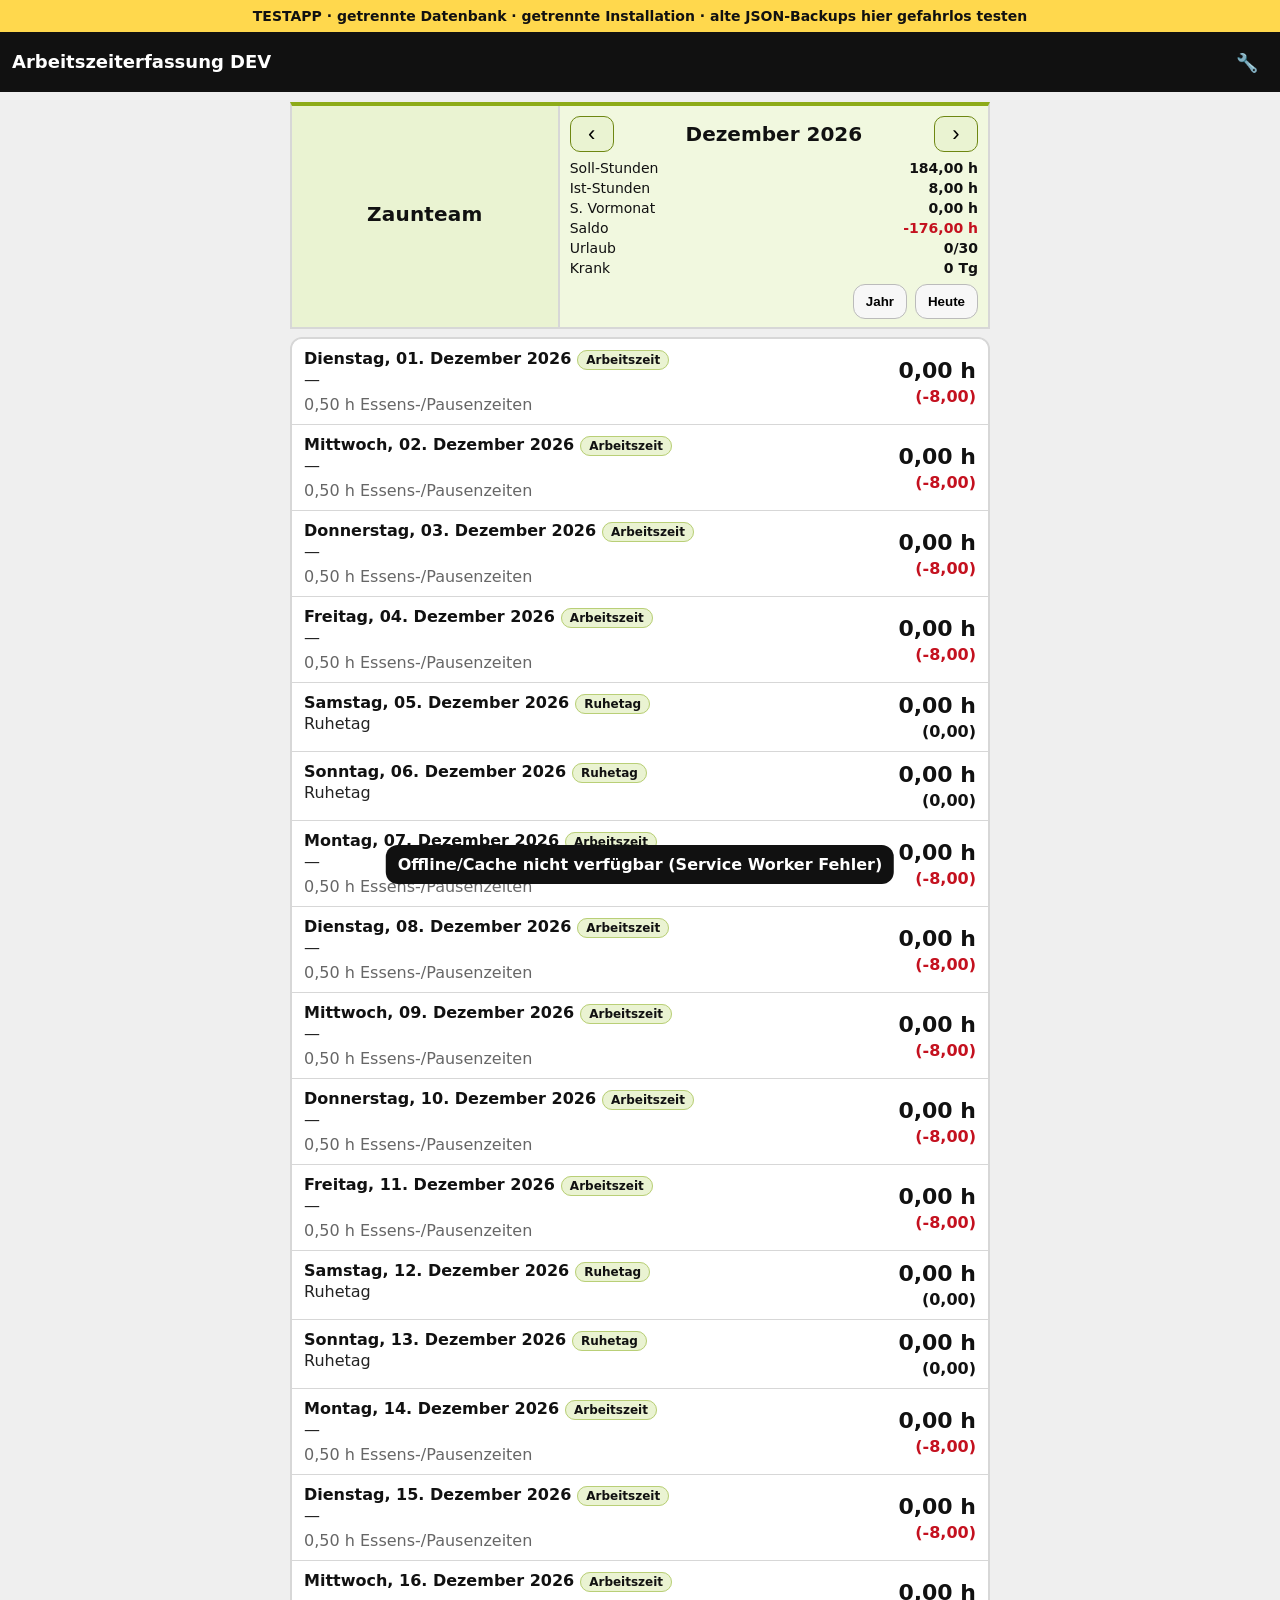
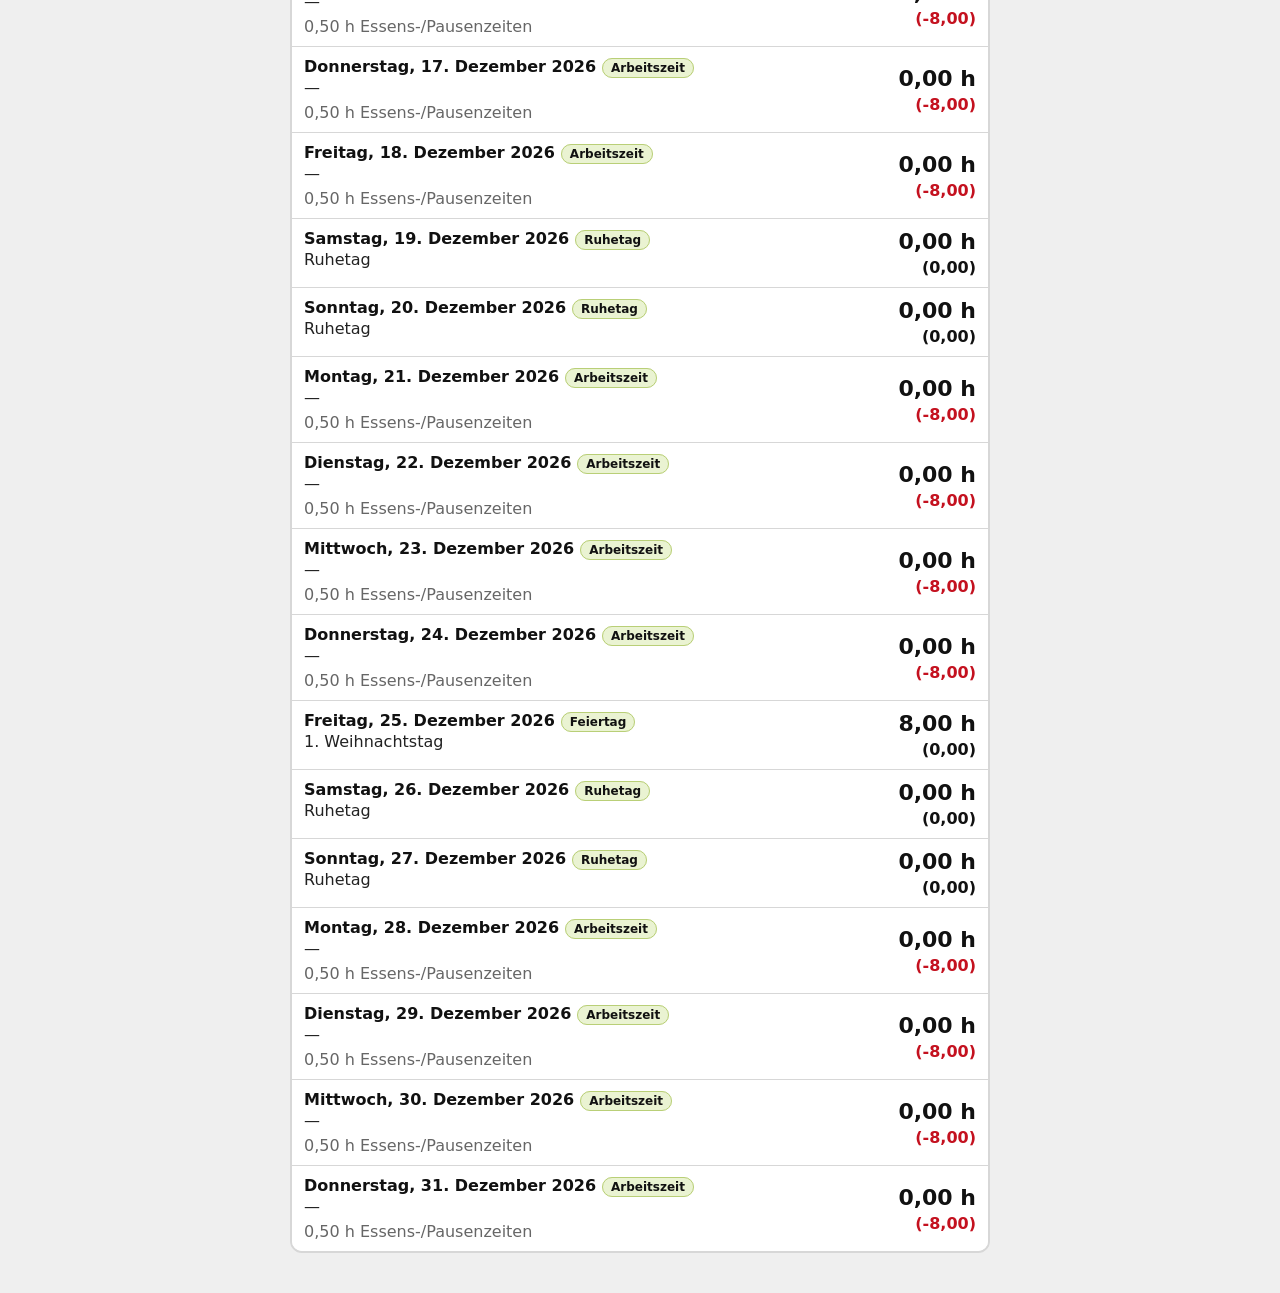
==== commit 96a22d37: "Fix DEV app bootstrap with isolated DB and PWA scope" ====
--- a/dev/index.html
+++ b/dev/index.html
@@ -8,1425 +8,43 @@
   <link rel="manifest" href="manifest.webmanifest" />
   <link rel="icon" href="../icons/icon-192.png" />
   <style>
-:root{
-  --brand-green:#8DAB18;
-  --brand-green-dark:#6E8712;
-  --brand-red:#C4111F;
-  --brand-red-dark:#8A1018;
-  --bg:#efefef;
-  --card:#ffffff;
-  --line:#d7d7d7;
-  --text:#111;
-  --muted:#666;
-}
-
-*{box-sizing:border-box}
-html,body{height:100%}
-body{
-  margin:0;
-  font-family: system-ui, -apple-system, Segoe UI, Roboto, Helvetica, Arial, "Apple Color Emoji","Segoe UI Emoji";
-  background: var(--bg);
-  color: var(--text);
-  overflow-x:hidden;
-}
-
-.hidden{display:none !important;}
-
-.appbar{
-  position:sticky;
-  top:0;
-  z-index:50;
-  display:flex;
-  align-items:center;
-  justify-content:space-between;
-  padding:10px 12px;
-  background:#111;
-  color:#fff;
-}
-.app-title{font-weight:700; font-size:18px; line-height:1.1}
-.app-subtitle{font-size:12px; opacity:.8; margin-top:2px}
-.appbar-left{display:flex; flex-direction:column}
-.appbar-right{display:flex; gap:8px}
-.icon-btn{
-  appearance:none; border:0; background:transparent; color:#fff;
-  font-size:18px; padding:8px 10px; border-radius:8px; cursor:pointer;
-}
-.icon-btn:hover{background:rgba(255,255,255,.12)}
-
-.update-banner{
-  position:sticky;
-  top:52px;
-  z-index:49;
-  background:var(--brand-green);
-  color:#111;
-  display:flex;
-  gap:10px;
-  align-items:center;
-  justify-content:space-between;
-  padding:8px 12px;
-  border-bottom:3px solid var(--brand-red);
-}
-.update-text{font-weight:700}
-
-.main{max-width:720px; margin:0 auto; padding:10px 10px 40px}
-.month-header{
-  position:sticky;
-  top:0; /* will sit under banner because banner sticky with top:52px */
-  z-index:40;
-  display:grid;
-  grid-template-columns: 1fr 1.6fr;
-  gap:0;
-  border:2px solid var(--line);
-  border-top:4px solid var(--brand-green);
-  background:var(--card);
-}
-.mh-left{
-  background:#eaf3d2;
-  display:flex;
-  flex-direction:column;
-  align-items:center;
-  justify-content:center;
-  padding:12px 10px;
-  border-right:2px solid var(--line);
-}
-.mh-company{
-  font-weight:800;
-  font-size:20px;
-  letter-spacing:.2px;
-}
-.mh-person{
-  margin-top:6px;
-  font-weight:800;
-  font-size:14px;
-  color:#222;
-}
-.mh-right{
-  background:#f1f8df;
-  padding:10px 10px 8px;
-}
-.mh-monthrow{
-  display:grid;
-  grid-template-columns: 44px 1fr 44px;
-  align-items:center;
-  gap:6px;
-}
-.nav-btn{
-  appearance:none; border:1px solid var(--brand-green-dark);
-  background:#eaf3d2;
-  border-radius:10px;
-  height:36px;
-  font-size:22px;
-  cursor:pointer;
-}
-.nav-btn:active{transform:scale(.98)}
-.mh-month{
-  text-align:center;
-  font-weight:800;
-  font-size:20px;
-}
-.mh-stats{margin-top:8px; display:grid; gap:4px}
-.stat-row{display:flex; justify-content:space-between; font-size:14px}
-.stat-val{font-weight:800}
-.stat-val.good{color:var(--brand-green-dark)}
-.stat-val.bad{color:var(--brand-red)}
-.mh-actions{margin-top:8px; display:flex; gap:8px; justify-content:flex-end}
-
-.btn{
-  appearance:none; border:1px solid #bbb;
-  background:#f7f7f7;
-  border-radius:12px;
-  padding:9px 12px;
-  font-weight:700;
-  cursor:pointer;
-}
-.btn:active{transform:scale(.98)}
-.btn-light{background:#f7f7f7}
-.btn-primary{
-  background:var(--brand-green);
-  border-color:var(--brand-green-dark);
-  color:#111;
-}
-.btn-danger{
-  background:var(--brand-red);
-  border-color:var(--brand-red-dark);
-  color:#fff;
-}
-
-.list{margin-top:8px; border:2px solid var(--line); border-radius:12px; overflow:hidden; background:var(--card)}
-.day-card{
-  border-bottom:1px solid var(--line);
-  background:#fff;
-}
-.day-card:last-child{border-bottom:0}
-.day-main{
-  display:grid;
-  grid-template-columns: 64px 1fr auto;
-  gap:10px;
-  padding:10px;
-  align-items:center;
-}
-.day-date{
-  text-align:center;
-  border-right:1px solid var(--line);
-  padding-right:8px;
-}
-.day-num{font-weight:900; font-size:22px}
-.day-wd{font-size:12px; color:var(--muted); text-transform:uppercase}
-.day-info{min-width:0}
-.day-title{font-weight:800; font-size:15px}
-.day-sub{font-size:12px; color:var(--muted); margin-top:3px; white-space:nowrap; overflow:hidden; text-overflow:ellipsis}
-.day-badge{
-  font-weight:900;
-  font-size:13px;
-  padding:6px 8px;
-  border-radius:999px;
-  background:#f2f2f2;
-  white-space:nowrap;
-}
-.day-badge.plus{background:#eaf3d2; color:var(--brand-green-dark)}
-.day-badge.minus{background:#fde8e9; color:var(--brand-red)}
-.day-badge.neutral{background:#eee;color:#333}
-
-.form-grid{display:grid; gap:12px}
-.form-row{display:grid; gap:6px}
-.form-row label{font-weight:800; font-size:13px}
-input,select,textarea{
-  width:100%;
-  font:inherit;
-  border:1px solid #bbb;
-  border-radius:12px;
-  padding:10px 12px;
-  background:#fff;
-}
-textarea{min-height:90px; resize:vertical}
-.two{display:grid; grid-template-columns:1fr 1fr; gap:10px}
-.three{display:grid; grid-template-columns:1fr 1fr 1fr; gap:10px}
-
-.modal{
-  position:fixed; inset:0; z-index:100;
-  display:flex; align-items:flex-end; justify-content:center;
-  background:rgba(0,0,0,.38);
-}
-.modal-card{
-  width:min(720px, 100%);
-  max-height:92vh;
-  overflow:auto;
-  background:#fff;
-  border-radius:18px 18px 0 0;
-  border:2px solid var(--line);
-}
-.modal-header{
-  position:sticky; top:0; background:#111; color:#fff;
-  display:flex; align-items:center; justify-content:space-between;
-  padding:12px;
-  z-index:2;
-}
-.modal-title{font-weight:900; font-size:18px}
-.modal-body{padding:14px; display:grid; gap:12px}
-.modal-footer{
-  position:sticky; bottom:0; background:#fff;
-  display:flex; gap:10px; justify-content:flex-end;
-  padding:12px; border-top:1px solid var(--line);
-}
-
-.settings-section{
-  border:1px solid var(--line);
-  border-radius:14px;
-  padding:12px;
-  display:grid;
-  gap:10px;
-}
-.settings-title{font-weight:900; color:#111}
-.small{font-size:12px; color:var(--muted); line-height:1.35}
-.toast{
-  position:fixed; left:50%; bottom:20px; transform:translateX(-50%);
-  background:#111; color:#fff; padding:10px 14px; border-radius:999px;
-  z-index:200; font-weight:800; max-width:90%; text-align:center;
-}
-
-.year-table{width:100%; border-collapse:collapse; font-size:12px}
-.year-table th,.year-table td{border:1px solid #ddd; padding:6px; text-align:right}
-.year-table th:first-child,.year-table td:first-child{text-align:left}
-.year-table th{background:#f4f4f4}
-
-.import-drop{
-  border:2px dashed #bbb;
-  border-radius:14px;
-  padding:16px;
-  text-align:center;
-  background:#fafafa;
-}
-
-@media (max-width:520px){
-  .month-header{grid-template-columns:1fr}
-  .mh-left{border-right:0; border-bottom:2px solid var(--line); padding:8px}
-  .mh-company{font-size:18px}
-  .three{grid-template-columns:1fr}
-  .two{grid-template-columns:1fr 1fr}
-  .day-main{grid-template-columns:58px 1fr auto; gap:8px}
-  .btn{padding:8px 10px}
-}
-
+    body{margin:0;font-family:system-ui,-apple-system,Segoe UI,Roboto,Arial,sans-serif;background:#efefef;color:#111;display:grid;place-items:center;min-height:100vh;padding:24px}
+    .box{max-width:560px;background:#fff;border:2px solid #222;border-radius:18px;padding:18px;box-shadow:0 10px 28px rgba(0,0,0,.12)}
+    h1{margin:0 0 8px;font-size:22px}.small{color:#555;line-height:1.45}.err{white-space:pre-wrap;color:#a40000;margin-top:12px}
   </style>
 </head>
 <body>
-  <div class="update-banner hidden" id="updateBanner">
-    <div class="update-text">Update verfügbar</div>
-    <button class="btn btn-light" id="btnUpdateNow">Aktualisieren</button>
+  <div class="box">
+    <h1>Arbeitszeiterfassung DEV</h1>
+    <div class="small">Lade getrennte Test-App. Root-App bleibt unverändert.</div>
+    <div class="err" id="err"></div>
   </div>
+  <script>
+  (async function(){
+    const err = document.getElementById('err');
+    try{
+      const res = await fetch('../index.html?t=' + Date.now(), {cache:'no-store'});
+      if(!res.ok) throw new Error('Original-App konnte nicht geladen werden: HTTP ' + res.status);
+      let html = await res.text();
 
-  <header class="appbar">
-    <div class="appbar-left">
-      <div class="app-title">Arbeitszeiterfassung</div>
-      <div class="app-subtitle" id="appSubtitle">—</div>
-    </div>
-    <div class="appbar-right">
-      <button class="icon-btn" id="btnInstall" title="App installieren" style="display:none">⬇</button>
-      <button class="icon-btn" id="btnExport" title="Export">⇩</button>
-      <button class="icon-btn" id="btnSettings" title="Einstellungen">⚙</button>
-    </div>
-  </header>
+      const devCss = `\n<style>\n.dev-banner{position:sticky;top:0;z-index:10000;background:#ffd84d;color:#111;border-bottom:2px solid #111;text-align:center;font-weight:900;padding:8px 10px;font-size:14px}\n</style>\n`;
+      html = html.replace('<title>Arbeitszeiterfassung</title>', '<title>Arbeitszeiterfassung DEV</title>');
+      html = html.replace('<link rel="manifest" href="manifest.webmanifest" />', '<link rel="manifest" href="manifest.webmanifest" />');
+      html = html.replace('<link rel="icon" href="icons/icon-192.png" />', '<link rel="icon" href="../icons/icon-192.png" />');
+      html = html.replace('</head>', devCss + '</head>');
+      html = html.replace('<body>', '<body><div class="dev-banner">TESTAPP · getrennte Datenbank · getrennte Installation · alte JSON-Backups hier gefahrlos testen</div>');
+      html = html.replace('<div class="app-title">Arbeitszeiterfassung</div>', '<div class="app-title">Arbeitszeiterfassung DEV</div>');
+      html = html.replace("const DB_NAME = 'az_pwa_db';", "const DB_NAME = 'az_pwa_db_dev';");
+      html = html.replace("const VERSION_FALLBACK = '1.6.4g';", "const VERSION_FALLBACK = '1.6.4g-dev1';");
+      html = html.replace("const swUrl = baseScope + 'sw.js?ver=1.6.4g';", "const swUrl = baseScope + 'sw.js?ver=1.6.4g-dev1';");
 
-  <main class="main">
-    <section class="month-header">
-      <div class="mh-left">
-        <div class="mh-company" id="companyName">Firma</div>
-        <div class="mh-person" id="employeeName">Mitarbeiter</div>
-      </div>
-      <div class="mh-right">
-        <div class="mh-monthrow">
-          <button class="nav-btn" id="btnPrevMonth">‹</button>
-          <div class="mh-month" id="monthTitle">—</div>
-          <button class="nav-btn" id="btnNextMonth">›</button>
-        </div>
-        <div class="mh-stats">
-          <div class="stat-row"><span>S. Vormonat</span><span class="stat-val" id="statPrevSaldo">0:00</span></div>
-          <div class="stat-row"><span>S. lfd. Monat</span><span class="stat-val" id="statMonthSaldo">0:00</span></div>
-          <div class="stat-row"><span>Gesamt</span><span class="stat-val" id="statTotalSaldo">0:00</span></div>
-          <div class="stat-row"><span>Urlaub Rest</span><span class="stat-val" id="statVacation">0 Tg</span></div>
-          <div class="stat-row"><span>Krank</span><span class="stat-val" id="statSick">0 Tg</span></div>
-</div>
-        <div class="mh-actions">
-          <button class="btn btn-light" id="btnYearView">Jahr</button>
-          <button class="btn btn-light" id="btnToday">Heute</button>
-        </div>
-      </div>
-    </section>
-
-    <section class="list" id="dayList"></section>
-  </main>
-
-  <div class="modal hidden" id="dayModal" role="dialog" aria-modal="true">
-    <div class="modal-card">
-      <div class="modal-header">
-        <div class="modal-title" id="dayModalTitle">Tag bearbeiten</div>
-        <button class="icon-btn" id="btnCloseDay" title="Schließen">✕</button>
-      </div>
-      <div class="modal-body">
-        <div class="form-grid">
-          <div class="form-row">
-            <label>Typ</label>
-            <select id="fType">
-              <option value="work">Arbeit</option>
-              <option value="free">Frei</option>
-              <option value="vac">Urlaub</option>
-              <option value="sick">Krank</option>
-              <option value="holiday">Feiertag</option>
-              <option value="school">Schule/Fortbildung</option>
-              <option value="other">Sonstiges</option>
-            </select>
-          </div>
-          <div class="two">
-            <div class="form-row"><label>Start</label><input type="time" id="fStart"></div>
-            <div class="form-row"><label>Ende</label><input type="time" id="fEnd"></div>
-          </div>
-          <div class="two">
-            <div class="form-row"><label>Pause (Stunden)</label><input type="number" id="fBreak" min="0" step="0.25"></div>
-            <div class="form-row"><label>Soll (Stunden)</label><input type="number" id="fSoll" min="0" step="0.25"></div>
-          </div>
-          <div class="form-row"><label>Ort / Objekt</label><input type="text" id="fPlace" placeholder="z.B. Büro, Kunde, ..."></div>
-          <div class="form-row"><label>Notiz</label><textarea id="fNote" placeholder="Optional"></textarea></div>
-        </div>
-      </div>
-      <div class="modal-footer">
-        <button class="btn btn-danger" id="btnDeleteDay">Löschen</button>
-        <button class="btn btn-light" id="btnCancelDay">Abbrechen</button>
-        <button class="btn btn-primary" id="btnSaveDay">Speichern</button>
-      </div>
-    </div>
-  </div>
-
-  <div class="modal hidden" id="settingsModal" role="dialog" aria-modal="true">
-    <div class="modal-card">
-      <div class="modal-header">
-        <div class="modal-title">Einstellungen</div>
-        <button class="icon-btn" id="btnCloseSettings" title="Schließen">✕</button>
-      </div>
-      <div class="modal-body">
-        <div class="settings-section">
-          <div class="settings-title">Profil</div>
-          <div class="form-row"><label>Firma</label><input type="text" id="sCompany"></div>
-          <div class="form-row"><label>Mitarbeiter</label><input type="text" id="sEmployee"></div>
-          <div class="form-row"><label>Bundesland</label><select id="sState"></select></div>
-          <div class="form-row"><label>Urlaubsanspruch pro Jahr (Tage)</label><input type="number" id="sVacationTotal" min="0" step="1"></div>
-          <div class="form-row"><label>Standard-Soll pro Arbeitstag</label><input type="number" id="sDefaultSoll" min="0" step="0.25"></div>
-          <button class="btn btn-primary" id="btnSaveSettings">Einstellungen speichern</button>
-        </div>
-
-        <div class="settings-section">
-          <div class="settings-title">Jahresanfang</div>
-          <div class="small">Setze hier den Saldo zum Jahresbeginn. Dieser Wert wird als „S. Vormonat“ im Januar übernommen.</div>
-          <div class="form-row"><label>Jahr</label><input type="number" id="sYearStartYear" min="2025" step="1"></div>
-          <div class="form-row"><label>Saldo Jahresbeginn (Stunden, z.B. -3.5 oder 12.25)</label><input type="number" id="sYearStartSaldo" step="0.25"></div>
-          <button class="btn btn-primary" id="btnSaveYearStart">Jahresanfang speichern</button>
-        </div>
-
-        <div class="settings-section">
-          <div class="settings-title">Sicherung / Wiederherstellung</div>
-          <div class="small">JSON-Backup enthält alle lokalen Daten. CSV/PDF sind für Weitergabe/Archiv.</div>
-          <button class="btn btn-primary" id="btnBackupJson">JSON-Backup erstellen</button>
-          <button class="btn btn-light" id="btnRestoreJson">JSON wiederherstellen</button>
-          <input type="file" id="fileRestoreJson" accept="application/json" class="hidden">
-          <button class="btn btn-light" id="btnExportCsv">CSV exportieren</button>
-          <button class="btn btn-light" id="btnExportPdf">PDF/HTML-Bericht exportieren</button>
-        </div>
-
-        <div class="settings-section">
-          <div class="settings-title">CSV Import</div>
-          <div class="small">Importiert CSV mit Spalten wie Datum, Start, Ende, Pause, Ort, Notiz. Bestehende Tage werden überschrieben.</div>
-          <div class="import-drop" id="csvDrop">CSV-Datei hier ablegen oder auswählen</div>
-          <button class="btn btn-light" id="btnImportCsv">CSV importieren</button>
-          <input type="file" id="fileImportCsv" accept=".csv,text/csv" class="hidden">
-        </div>
-
-        <div class="settings-section">
-          <div class="settings-title">App / Update</div>
-          <div class="small" id="versionInfo">Version —</div>
-          <div class="small" id="installDiag">Install-Diagnose —</div>
-          <button class="btn btn-primary" id="btnInstallSettings">App installieren</button>
-          <button class="btn btn-light" id="btnCacheReset">Update neu laden / Cache leeren</button>
-          <button class="btn btn-light" id="btnBackupReminder">Backup-Erinnerung prüfen</button>
-          <button class="btn btn-danger" id="btnCleanupBefore2025">Daten vor 2025 löschen</button>
-        </div>
-      </div>
-    </div>
-  </div>
-
-  <div class="modal hidden" id="yearModal" role="dialog" aria-modal="true">
-    <div class="modal-card">
-      <div class="modal-header">
-        <div class="modal-title" id="yearModalTitle">Jahresübersicht</div>
-        <button class="icon-btn" id="btnCloseYear" title="Schließen">✕</button>
-      </div>
-      <div class="modal-body" id="yearBody"></div>
-      <div class="modal-footer">
-        <button class="btn btn-light" id="btnYearCsv">CSV Jahr</button>
-        <button class="btn btn-light" id="btnYearPdf">PDF/HTML Jahr</button>
-        <button class="btn btn-primary" id="btnCloseYear2">Schließen</button>
-      </div>
-    </div>
-  </div>
-
-  <div class="modal hidden" id="exportModal" role="dialog" aria-modal="true">
-    <div class="modal-card">
-      <div class="modal-header">
-        <div class="modal-title">Export</div>
-        <button class="icon-btn" id="btnCloseExport" title="Schließen">✕</button>
-      </div>
-      <div class="modal-body">
-        <button class="btn btn-primary" id="btnExportJson2">JSON-Backup</button>
-        <button class="btn btn-light" id="btnExportCsv2">CSV aktueller Monat</button>
-        <button class="btn btn-light" id="btnExportPdf2">PDF/HTML aktueller Monat</button>
-      </div>
-    </div>
-  </div>
-
-  <div class="modal hidden" id="importModal" role="dialog" aria-modal="true">
-    <div class="modal-card">
-      <div class="modal-header">
-        <div class="modal-title">Import</div>
-        <button class="icon-btn" id="btnCloseImport" title="Schließen">✕</button>
-      </div>
-      <div class="modal-body"></div>
-    </div>
-  </div>
-
-  <!-- Backup Reminder Modal -->
-  <div class="modal hidden" id="backupModal" role="dialog" aria-modal="true">
-    <div class="modal-card">
-      <div class="modal-header">
-        <div class="modal-title">⚠️ Backup empfohlen</div>
-        <button class="icon-btn" id="btnCloseBackup" title="Schließen">✕</button>
-      </div>
-      <div class="modal-body">
-        <div class="settings-section" style="background:#fff8e1;border-color:#ffc107;">
-          <div class="settings-title">Sichere deine Daten</div>
-          <div class="small" id="backupHint">Es wird empfohlen, regelmäßig ein JSON-Backup zu erstellen.</div>
-          <button class="btn btn-primary" id="btnBackupNow">Jetzt Backup erstellen</button>
-          <button class="btn btn-light" id="btnBackupLater">Später erinnern</button>
-        </div>
-      </div>
-    </div>
-  </div>
-
-  <div class="toast hidden" id="toast"></div>
-
-  <script>
-  /* ==== db.js ==== */
-  /* db.js - IndexedDB wrapper (offline, stable across updates) */
-(function(){
-  'use strict';
-
-  const DB_NAME = 'az_pwa_db';
-  const DB_VERSION = 1;
-  const STORE_DAYS = 'days';
-  const STORE_SETTINGS = 'settings';
-
-  function openDB(){
-    return new Promise((resolve, reject) => {
-      const req = indexedDB.open(DB_NAME, DB_VERSION);
-      req.onupgradeneeded = () => {
-        const db = req.result;
-        if(!db.objectStoreNames.contains(STORE_DAYS)){
-          const s = db.createObjectStore(STORE_DAYS, { keyPath: 'date' }); // date: YYYY-MM-DD
-          s.createIndex('byDate', 'date', {unique:true});
-        }
-        if(!db.objectStoreNames.contains(STORE_SETTINGS)){
-          db.createObjectStore(STORE_SETTINGS, { keyPath: 'key' });
-        }
-      };
-      req.onsuccess = () => resolve(req.result);
-      req.onerror = () => reject(req.error);
-    });
-  }
-
-  async function tx(store, mode, fn){
-    const db = await openDB();
-    return new Promise((resolve, reject) => {
-      const t = db.transaction(store, mode);
-      const s = t.objectStore(store);
-      let result;
-      Promise.resolve(fn(s)).then(r => { result = r; }).catch(reject);
-      t.oncomplete = () => resolve(result);
-      t.onerror = () => reject(t.error);
-      t.onabort = () => reject(t.error);
-    });
-  }
-
-  function getDateKey(d){ return d; }
-
-  async function getDay(dateKey){
-    return tx(STORE_DAYS, 'readonly', (s) => new Promise((res, rej) => {
-      const req = s.get(getDateKey(dateKey));
-      req.onsuccess = () => res(req.result || null);
-      req.onerror = () => rej(req.error);
-    }));
-  }
-
-  async function setDay(rec){
-    // rec: {date, type, start, end, breakH, place, note, updatedAt}
-    return tx(STORE_DAYS, 'readwrite', (s) => new Promise((res, rej) => {
-      const req = s.put(rec);
-      req.onsuccess = () => res(true);
-      req.onerror = () => rej(req.error);
-    }));
-  }
-
-  async function deleteDay(dateKey){
-    return tx(STORE_DAYS, 'readwrite', (s) => new Promise((res, rej) => {
-      const req = s.delete(getDateKey(dateKey));
-      req.onsuccess = () => res(true);
-      req.onerror = () => rej(req.error);
-    }));
-  }
-
-  async function getRange(startKey, endKey){
-    // inclusive range [startKey, endKey]
-    return tx(STORE_DAYS, 'readonly', (s) => new Promise((res, rej) => {
-      const out = [];
-      const req = s.openCursor();
-      req.onsuccess = () => {
-        const cur = req.result;
-        if(cur){
-          const k = cur.key;
-          if(k >= startKey && k <= endKey) out.push(cur.value);
-          cur.continue();
-        }else{
-          res(out);
-        }
-      };
-      req.onerror = () => rej(req.error);
-    }));
-  }
-
-  async function getAll(){
-    return tx(STORE_DAYS, 'readonly', (s) => new Promise((res, rej) => {
-      const req = s.getAll();
-      req.onsuccess = () => res(req.result || []);
-      req.onerror = () => rej(req.error);
-    }));
-  }
-
-  async function getSetting(key, fallback=null){
-    return tx(STORE_SETTINGS, 'readonly', (s) => new Promise((res, rej) => {
-      const req = s.get(key);
-      req.onsuccess = () => res(req.result ? req.result.value : fallback);
-      req.onerror = () => rej(req.error);
-    }));
-  }
-
-  async function setSetting(key, value){
-    return tx(STORE_SETTINGS, 'readwrite', (s) => new Promise((res, rej) => {
-      const req = s.put({key, value});
-      req.onsuccess = () => res(true);
-      req.onerror = () => rej(req.error);
-    }));
-  }
-
-  async function deleteSetting(key){
-    return tx(STORE_SETTINGS, 'readwrite', (s) => new Promise((res, rej) => {
-      const req = s.delete(key);
-      req.onsuccess = () => res(true);
-      req.onerror = () => rej(req.error);
-    }));
-  }
-
-  async function cleanupBefore2025(){
-    const cutoff = '2025-01-01';
-    // delete day records before cutoff
-    await tx(STORE_DAYS, 'readwrite', (s) => new Promise((res, rej) => {
-      const req = s.openCursor();
-      req.onsuccess = () => {
-        const cur = req.result;
-        if(cur){
-          if(cur.key < cutoff) cur.delete();
-          cur.continue();
-        }else res(true);
-      };
-      req.onerror = () => rej(req.error);
-    }));
-    // remove yearStartSaldo for years < 2025
-    const keysToDelete = [];
-    await tx(STORE_SETTINGS, 'readonly', (s) => new Promise((res, rej) => {
-      const req = s.openCursor();
-      req.onsuccess = () => {
-        const cur = req.result;
-        if(cur){
-          const k = cur.key;
-          if(typeof k === 'string' && k.startsWith('yearStartSaldo_')){
-            const yr = parseInt(k.slice('yearStartSaldo_'.length), 10);
-            if(Number.isFinite(yr) && yr < 2025) keysToDelete.push(k);
-          }
-          cur.continue();
-        }else res(true);
-      };
-      req.onerror = () => rej(req.error);
-    }));
-    for(const k of keysToDelete){
-      await deleteSetting(k);
+      document.open();
+      document.write(html);
+      document.close();
+    }catch(e){
+      err.textContent = e && e.stack ? e.stack : String(e);
     }
-  }
-
-  window.AZDB = {
-    openDB,
-    getDay,
-    setDay,
-    deleteDay,
-    getRange,
-    getAll,
-    getSetting,
-    setSetting,
-    deleteSetting,
-    cleanupBefore2025
-  };
-})();
-
-  /* ==== holidays.js ==== */
-  /* holidays.js - German public holidays by Bundesland (offline) */
-(function(){
-  'use strict';
-
-  const STATES = {
-    'BW':'Baden-Württemberg','BY':'Bayern','BE':'Berlin','BB':'Brandenburg','HB':'Bremen','HH':'Hamburg','HE':'Hessen','MV':'Mecklenburg-Vorpommern','NI':'Niedersachsen','NW':'Nordrhein-Westfalen','RP':'Rheinland-Pfalz','SL':'Saarland','SN':'Sachsen','ST':'Sachsen-Anhalt','SH':'Schleswig-Holstein','TH':'Thüringen'
-  };
-
-  function pad2(n){ return String(n).padStart(2,'0'); }
-  function dateKey(y,m,d){ return `${y}-${pad2(m)}-${pad2(d)}`; }
-
-  // Meeus/Jones/Butcher Gregorian Easter
-  function easterDate(year){
-    const a = year % 19;
-    const b = Math.floor(year / 100);
-    const c = year % 100;
-    const d = Math.floor(b / 4);
-    const e = b % 4;
-    const f = Math.floor((b + 8) / 25);
-    const g = Math.floor((b - f + 1) / 3);
-    const h = (19 * a + b - d - g + 15) % 30;
-    const i = Math.floor(c / 4);
-    const k = c % 4;
-    const l = (32 + 2 * e + 2 * i - h - k) % 7;
-    const m = Math.floor((a + 11 * h + 22 * l) / 451);
-    const month = Math.floor((h + l - 7*m + 114) / 31);
-    const day = ((h + l - 7*m + 114) % 31) + 1;
-    return new Date(year, month-1, day);
-  }
-
-  function addDays(dt, days){
-    const d = new Date(dt.getFullYear(), dt.getMonth(), dt.getDate());
-    d.setDate(d.getDate()+days);
-    return d;
-  }
-  function keyFromDate(d){ return dateKey(d.getFullYear(), d.getMonth()+1, d.getDate()); }
-
-  function holidaysForYear(year, state){
-    const out = new Map();
-    const add = (key, name) => out.set(key, name);
-    const easter = easterDate(year);
-
-    add(dateKey(year,1,1),'Neujahr');
-    add(keyFromDate(addDays(easter,-2)),'Karfreitag');
-    add(keyFromDate(addDays(easter,1)),'Ostermontag');
-    add(dateKey(year,5,1),'Tag der Arbeit');
-    add(keyFromDate(addDays(easter,39)),'Christi Himmelfahrt');
-    add(keyFromDate(addDays(easter,50)),'Pfingstmontag');
-    add(dateKey(year,10,3),'Tag der Deutschen Einheit');
-    add(dateKey(year,12,25),'1. Weihnachtstag');
-    add(dateKey(year,12,26),'2. Weihnachtstag');
-
-    if(['BW','BY','ST'].includes(state)) add(dateKey(year,1,6),'Heilige Drei Könige');
-    if(['BW','BY','HE','NW','RP','SL'].includes(state)) add(keyFromDate(addDays(easter,60)),'Fronleichnam');
-    if(['SL'].includes(state)) add(dateKey(year,8,15),'Mariä Himmelfahrt');
-    if(['BW','BY','NW','RP','SL'].includes(state)) add(dateKey(year,11,1),'Allerheiligen');
-    if(['BB','MV','SN','ST','TH','HB','HH','NI','SH'].includes(state)) add(dateKey(year,10,31),'Reformationstag');
-    if(['SN'].includes(state)){
-      // Buß- und Bettag: Wednesday before Nov 23
-      let d = new Date(year,10,22);
-      while(d.getDay() !== 3) d.setDate(d.getDate()-1);
-      add(keyFromDate(d),'Buß- und Bettag');
-    }
-    if(['BE'].includes(state)) add(dateKey(year,3,8),'Internationaler Frauentag');
-
-    return out;
-  }
-
-  window.AZHolidays = { STATES, holidaysForYear };
-})();
-
-  /* ==== export.js ==== */
-  /* export.js - CSV/PDF/JSON import-export */
-(function(){
-  'use strict';
-
-  function pad2(n){ return String(n).padStart(2,'0'); }
-  function todayStamp(){
-    const d = new Date();
-    return `${d.getFullYear()}${pad2(d.getMonth()+1)}${pad2(d.getDate())}-${pad2(d.getHours())}${pad2(d.getMinutes())}`;
-  }
-  function safeName(s){
-    return String(s||'').trim().replace(/[^a-z0-9äöüß\-_]+/gi,'_').replace(/_+/g,'_').slice(0,80) || 'arbeitszeit';
-  }
-  function downloadBlob(blob, filename){
-    const a = document.createElement('a');
-    a.href = URL.createObjectURL(blob);
-    a.download = filename;
-    document.body.appendChild(a);
-    a.click();
-    a.remove();
-    setTimeout(()=>URL.revokeObjectURL(a.href), 2000);
-  }
-  function downloadText(text, filename, mime){
-    const blob = new Blob([text], {type: mime || 'text/plain;charset=utf-8'});
-    downloadBlob(blob, filename);
-  }
-
-  function buildCsv(rows){
-    const header = ["Datum","Wochentag","Typ","Start","Ende","Pause_h","Soll_h","Ist_h","Diff_h","Ort","Notiz"].join(";");
-    const lines = [header];
-    for(const r of rows){
-      lines.push([
-        r.datum,
-        r.wochentag,
-        r.typ,
-        r.start||"",
-        r.ende||"",
-        r.pause_h,
-        r.soll_h,
-        r.ist_h,
-        r.diff_h,
-        (r.ort||"").replace(/;/g,','),
-        (r.notiz||"").replace(/;/g,',')
-      ].join(";"));
-    }
-    return lines.join("\n");
-  }
-
-    /* === PATCHPOINT: BUILD_MOBILE_HTML_REPORT === */
-  function buildHtmlReport({title, subtitle, rows, summary, employee, company}){
-    const esc = (s)=>String(s??'').replace(/[&<>]/g, c=>({'&':'&amp;','<':'&lt;','>':'&gt;'}[c]));
-    const css = `
-      body{font-family:Arial, sans-serif; margin:20px; color:#111}
-      h1{font-size:22px; margin:0 0 4px}
-      h2{font-size:16px; margin:0 0 16px; color:#555}
-      .meta{margin:12px 0; font-size:13px}
-      .summary{display:grid; grid-template-columns:repeat(3,1fr); gap:10px; margin:14px 0}
-      .box{border:1px solid #ccc; border-radius:8px; padding:10px}
-      .box b{display:block; font-size:18px; margin-top:4px}
-      table{width:100%; border-collapse:collapse; font-size:12px}
-      th,td{border:1px solid #ddd; padding:6px; text-align:left}
-      th{background:#f2f2f2}
-      td.num{text-align:right}
-      @media print{body{margin:10mm}.no-print{display:none}}
-    `;
-    const trs = rows.map(r=>`<tr>
-      <td>${esc(r.datum)}</td><td>${esc(r.wochentag)}</td><td>${esc(r.typ)}</td>
-      <td>${esc(r.start||'')}</td><td>${esc(r.ende||'')}</td>
-      <td class="num">${esc(r.pause_h)}</td><td class="num">${esc(r.soll_h)}</td><td class="num">${esc(r.ist_h)}</td><td class="num">${esc(r.diff_h)}</td>
-      <td>${esc(r.ort||'')}</td><td>${esc(r.notiz||'')}</td>
-    </tr>`).join('');
-    return `<!doctype html><html><head><meta charset="utf-8"><title>${esc(title)}</title><style>${css}</style></head><body>
-      <button class="no-print" onclick="window.print()">Drucken / PDF speichern</button>
-      <h1>${esc(title)}</h1><h2>${esc(subtitle||'')}</h2>
-      <div class="meta"><b>Firma:</b> ${esc(company||'')} &nbsp; <b>Mitarbeiter:</b> ${esc(employee||'')}</div>
-      <div class="summary">
-        <div class="box">Soll<b>${esc(summary.soll)}</b></div>
-        <div class="box">Ist<b>${esc(summary.ist)}</b></div>
-        <div class="box">Saldo<b>${esc(summary.diff)}</b></div>
-      </div>
-      <table><thead><tr><th>Datum</th><th>Tag</th><th>Typ</th><th>Start</th><th>Ende</th><th>Pause</th><th>Soll</th><th>Ist</th><th>Diff</th><th>Ort</th><th>Notiz</th></tr></thead><tbody>${trs}</tbody></table>
-    </body></html>`;
-  }
-
-  function parseCsv(text){
-    // basic delimiter detection
-    const delimiter = (text.split('\n')[0] || '').includes(';') ? ';' : ',';
-    const lines = text.replace(/^\uFEFF/, '').split(/\r?\n/).filter(l=>l.trim().length);
-    if(!lines.length) return [];
-    const headers = lines[0].split(delimiter).map(h=>h.trim().toLowerCase());
-    const rows = [];
-    for(let i=1;i<lines.length;i++){
-      const vals = lines[i].split(delimiter).map(v=>v.trim().replace(/^"|"$/g,''));
-      const obj = {};
-      headers.forEach((h,idx)=>obj[h]=vals[idx]||'');
-      rows.push(obj);
-    }
-    return rows;
-  }
-
-  function mapCsvRowToDay(row){
-    const get = (...names)=>{
-      for(const n of names){
-        const v = row[n.toLowerCase()];
-        if(v !== undefined && v !== '') return v;
-      }
-      return '';
-    };
-    let date = get('datum','date');
-    // dd.mm.yyyy -> yyyy-mm-dd
-    const m = date.match(/^(\d{1,2})\.(\d{1,2})\.(\d{4})$/);
-    if(m) date = `${m[3]}-${pad2(m[2])}-${pad2(m[1])}`;
-    if(!/^\d{4}-\d{2}-\d{2}$/.test(date)) return null;
-
-    const typeRaw = get('typ','type').toLowerCase();
-    let type = 'work';
-    if(typeRaw.includes('urlaub')) type='vac';
-    else if(typeRaw.includes('krank')) type='sick';
-    else if(typeRaw.includes('feier')) type='holiday';
-    else if(typeRaw.includes('frei')) type='free';
-    else if(typeRaw.includes('schule')) type='school';
-
-    return {
-      date,
-      type,
-      start: get('start','beginn'),
-      end: get('ende','end'),
-      breakH: parseFloat(String(get('pause_h','pause (h)','pause')).replace(',','.')) || 0,
-      sollOverride: get('soll_h','soll (h)') ? (parseFloat(String(get('soll_h','soll (h)')).replace(',','.')) || 0) : null,
-      place: get('ort','objekt','place'),
-      note: get('notiz','bemerkung','note'),
-      updatedAt: new Date().toISOString()
-    };
-  }
-
-  window.AZExport = {
-    todayStamp,
-    safeName,
-    downloadText,
-    buildCsv,
-    buildHtmlReport,
-    parseCsv,
-    mapCsvRowToDay
-  };
-})();
-
-  /* ==== app.js ==== */
-  /* app.js - main UI/logic */
-(function(){
-  'use strict';
-
-    // Normalize GitHub Pages URL without trailing slash.
-    // If opened as ".../Arbeitszeiterfassung" (without trailing slash), relative SW scope
-    // can otherwise resolve one level too high on some Android Chrome builds.
-    if(location.protocol.startsWith('http') && !location.pathname.endsWith('/') && !location.pathname.split('/').pop().includes('.')){
-      location.replace(location.pathname + '/' + location.search + location.hash);
-      return;
-    }
-
-  const VERSION_FALLBACK = '1.6.4g';
-  const DEFAULT_SETTINGS = {
-    companyName: 'Firma',
-    employeeName: 'Mitarbeiter',
-    state: 'NW',
-    vacationTotal: 30,
-    defaultSoll: 8
-  };
-  const KEY_SETTINGS = 'settings';
-  const KEY_LAST_BACKUP_AT = 'lastBackupAt';
-  const BACKUP_REMINDER_DAYS = 7;
-
-  const MONTHS = ['Januar','Februar','März','April','Mai','Juni','Juli','August','September','Oktober','November','Dezember'];
-  const WD = ['So','Mo','Di','Mi','Do','Fr','Sa'];
-  const TYPES = {work:'Arbeit', free:'Frei', vac:'Urlaub', sick:'Krank', holiday:'Feiertag', school:'Schule', other:'Sonstiges'};
-  const NON_WORK_TYPES = new Set(['free','vac','sick','holiday']);
-
-  const current = { year: new Date().getFullYear(), month: new Date().getMonth()+1 };
-  let selectedDate = null;
-  let settings = {...DEFAULT_SETTINGS};
-  let deferredInstallPrompt = null;
-  let backupModalShown = false;
-
-  const $ = (sel)=>document.querySelector(sel);
-  const els = (id)=>document.getElementById(id);
-
-  function pad2(n){ return String(n).padStart(2,'0'); }
-  function toKey(y,m,d){ return `${y}-${pad2(m)}-${pad2(d)}`; }
-  function parseKey(key){ const [y,m,d]=key.split('-').map(Number); return {y,m,d}; }
-  function minutesFromHHMM(s){
-    if(!s || !/^\d{2}:\d{2}$/.test(s)) return null;
-    const [h,m]=s.split(':').map(Number);
-    return h*60+m;
-  }
-  function hoursBetween(start,end,breakH){
-    const a = minutesFromHHMM(start), b = minutesFromHHMM(end);
-    if(a===null || b===null) return 0;
-    let mins = b-a;
-    if(mins < 0) mins += 24*60; // overnight
-    return Math.max(0, mins/60 - (Number(breakH)||0));
-  }
-  function fmtH(x){
-    const sign = x < 0 ? '-' : '';
-    const abs = Math.abs(x);
-    const h = Math.floor(abs);
-    const m = Math.round((abs-h)*60);
-    return `${sign}${h}:${pad2(m)}`;
-  }
-  function round2(n){ return Math.round((n+Number.EPSILON)*100)/100; }
-  function isWeekend(date){ const d=date.getDay(); return d===0 || d===6; }
-  function dateObj(key){ const {y,m,d}=parseKey(key); return new Date(y,m-1,d); }
-
-  async function loadSettings(){
-    settings = await AZDB.getSetting(KEY_SETTINGS, {...DEFAULT_SETTINGS});
-    if(!settings || typeof settings !== 'object') settings = {...DEFAULT_SETTINGS};
-    settings = {...DEFAULT_SETTINGS, ...settings};
-  }
-  async function saveSettings(){ await AZDB.setSetting(KEY_SETTINGS, settings); }
-
-  function calcDay(rec, key){
-    const type = rec?.type || 'work';
-    const d = dateObj(key);
-    const holidayName = AZHolidays.holidaysForYear(d.getFullYear(), settings.state).get(key);
-    let autoType = type;
-    if(!rec && holidayName) autoType = 'holiday';
-    const isNonWork = NON_WORK_TYPES.has(autoType);
-    const soll = rec?.sollOverride ?? (isNonWork || isWeekend(d) ? 0 : Number(settings.defaultSoll)||0);
-    const ist = autoType==='work' || autoType==='school' || autoType==='other' ? hoursBetween(rec?.start, rec?.end, rec?.breakH) : 0;
-    const diff = round2(ist - soll);
-    return {type:autoType, soll:round2(soll), ist:round2(ist), diff, holidayName};
-  }
-
-  function typeTitle(type, holidayName){
-    if(type==='holiday' && holidayName) return holidayName;
-    return TYPES[type] || type;
-  }
-
-  function monthRange(year,month){
-    const last = new Date(year, month, 0).getDate();
-    return {start:toKey(year,month,1), end:toKey(year,month,last), last};
-  }
-
-  async function renderMonth(){
-    await loadSettings();
-    els('companyName').textContent = settings.companyName;
-    els('employeeName').textContent = settings.employeeName;
-    els('monthTitle').textContent = `${MONTHS[current.month-1]} ${current.year}`;
-    els('appSubtitle').textContent = `v${await getVersionText()}`;
-
-    const {last} = monthRange(current.year,current.month);
-    const hols = AZHolidays.holidaysForYear(current.year, settings.state);
-    const list = els('dayList');
-    list.innerHTML = '';
-
-    let monthDiff=0, monthSoll=0, monthIst=0, sick=0, vac=0;
-    for(let day=1; day<=last; day++){
-      const key = toKey(current.year,current.month,day);
-      const rec = await AZDB.getDay(key);
-      const calc = calcDay(rec,key);
-      monthDiff += calc.diff;
-      monthSoll += calc.soll;
-      monthIst += calc.ist;
-      if(calc.type==='sick') sick++;
-      if(calc.type==='vac') vac++;
-
-      const d = dateObj(key);
-      const title = typeTitle(calc.type, calc.holidayName);
-      const subParts = [];
-      if(rec?.start || rec?.end) subParts.push(`${rec?.start||'--:--'}–${rec?.end||'--:--'}`);
-      if(rec?.breakH) subParts.push(`Pause ${rec.breakH}h`);
-      if(rec?.place) subParts.push(rec.place);
-      if(rec?.note) subParts.push(rec.note);
-      if(!subParts.length && calc.type==='work') subParts.push('Tippen zum Eintragen');
-
-      const card = document.createElement('article');
-      card.className='day-card';
-      card.innerHTML = `
-        <div class="day-main">
-          <div class="day-date"><div class="day-num">${day}</div><div class="day-wd">${WD[d.getDay()]}</div></div>
-          <div class="day-info"><div class="day-title">${title}</div><div class="day-sub">${subParts.join(' · ')}</div></div>
-          <div class="day-badge ${calc.diff>0?'plus':calc.diff<0?'minus':'neutral'}">${fmtH(calc.diff)}</div>
-        </div>`;
-      card.addEventListener('click', ()=>openDay(key));
-      list.appendChild(card);
-    }
-
-    const prevSaldo = await saldoBeforeMonth(current.year,current.month);
-    const total = prevSaldo + monthDiff;
-    setStat('statPrevSaldo', prevSaldo);
-    setStat('statMonthSaldo', monthDiff);
-    setStat('statTotalSaldo', total);
-    els('statVacation').textContent = `${Math.max(0,(Number(settings.vacationTotal)||0)-await vacationUsed(current.year))} Tg`;
-    els('statSick').textContent = `${await sickDays(current.year)} Tg`;
-  }
-
-  function setStat(id, val){
-    const el = els(id);
-    el.textContent = fmtH(round2(val));
-    el.classList.remove('good','bad');
-    if(val>0) el.classList.add('good');
-    if(val<0) el.classList.add('bad');
-  }
-
-  async function allDaysForYear(year){
-    const rows = await AZDB.getRange(`${year}-01-01`, `${year}-12-31`);
-    return rows;
-  }
-
-  async function saldoBeforeMonth(year, month){
-    let saldo = Number(await AZDB.getSetting(`yearStartSaldo_${year}`, 0)) || 0;
-    for(let m=1; m<month; m++){
-      saldo += await monthDiff(year,m);
-    }
-    return round2(saldo);
-  }
-
-  async function monthDiff(year,month){
-    const {last} = monthRange(year,month);
-    let diff=0;
-    for(let day=1; day<=last; day++){
-      const key=toKey(year,month,day);
-      const rec=await AZDB.getDay(key);
-      diff += calcDay(rec,key).diff;
-    }
-    return round2(diff);
-  }
-
-  async function vacationUsed(year){
-    const rows=await allDaysForYear(year);
-    return rows.filter(r=>r.type==='vac').length;
-  }
-  async function sickDays(year){
-    const rows=await allDaysForYear(year);
-    return rows.filter(r=>r.type==='sick').length;
-  }
-
-  async function openDay(key){
-    selectedDate = key;
-    const rec = await AZDB.getDay(key);
-    const {y,m,d}=parseKey(key);
-    els('dayModalTitle').textContent = `${WD[new Date(y,m-1,d).getDay()]}, ${d}.${m}.${y}`;
-    els('fType').value = rec?.type || (AZHolidays.holidaysForYear(y, settings.state).has(key) ? 'holiday' : 'work');
-    els('fStart').value = rec?.start || '';
-    els('fEnd').value = rec?.end || '';
-    els('fBreak').value = rec?.breakH ?? '';
-    els('fSoll').value = rec?.sollOverride ?? '';
-    els('fPlace').value = rec?.place || '';
-    els('fNote').value = rec?.note || '';
-    els('dayModal').classList.remove('hidden');
-  }
-  function closeDay(){ els('dayModal').classList.add('hidden'); selectedDate=null; }
-  async function saveDay(){
-    if(!selectedDate) return;
-    const rec = {
-      date:selectedDate,
-      type:els('fType').value,
-      start:els('fStart').value,
-      end:els('fEnd').value,
-      breakH: parseFloat(els('fBreak').value)||0,
-      place:els('fPlace').value.trim(),
-      note:els('fNote').value.trim(),
-      updatedAt:new Date().toISOString()
-    };
-    const sollVal = els('fSoll').value;
-    if(sollVal !== '') rec.sollOverride = parseFloat(sollVal)||0;
-    await AZDB.setDay(rec);
-    closeDay();
-    await renderMonth();
-    toast('Gespeichert');
-  }
-  async function deleteDay(){
-    if(!selectedDate) return;
-    if(!confirm('Diesen Tag löschen?')) return;
-    await AZDB.deleteDay(selectedDate);
-    closeDay(); await renderMonth(); toast('Gelöscht');
-  }
-
-  function openSettings(){
-    els('sCompany').value=settings.companyName;
-    els('sEmployee').value=settings.employeeName;
-    els('sState').innerHTML = Object.entries(AZHolidays.STATES).map(([k,v])=>`<option value="${k}">${v}</option>`).join('');
-    els('sState').value=settings.state;
-    els('sVacationTotal').value=settings.vacationTotal;
-    els('sDefaultSoll').value=settings.defaultSoll;
-    els('sYearStartYear').value=current.year;
-    AZDB.getSetting(`yearStartSaldo_${current.year}`, 0).then(v=>els('sYearStartSaldo').value=v);
-    updateVersionInfo();
-    updateInstallDiag();
-    els('settingsModal').classList.remove('hidden');
-  }
-  function closeSettings(){ els('settingsModal').classList.add('hidden'); }
-
-  async function saveSettingsFromForm(){
-    settings.companyName = els('sCompany').value.trim() || 'Firma';
-    settings.employeeName = els('sEmployee').value.trim() || 'Mitarbeiter';
-    settings.state = els('sState').value;
-    settings.vacationTotal = parseInt(els('sVacationTotal').value,10) || 0;
-    settings.defaultSoll = parseFloat(els('sDefaultSoll').value) || 0;
-    await saveSettings();
-    await renderMonth();
-    toast('Einstellungen gespeichert');
-  }
-
-  async function saveYearStart(){
-    const y = parseInt(els('sYearStartYear').value,10);
-    const v = parseFloat(els('sYearStartSaldo').value)||0;
-    await AZDB.setSetting(`yearStartSaldo_${y}`, v);
-    await renderMonth();
-    toast('Jahresanfang gespeichert');
-  }
-
-  async function getVersionText(){
-    try{
-      const res = await fetch(`version.json?t=${Date.now()}`, {cache:'no-store'});
-      const j = await res.json();
-      return `${j.version || VERSION_FALLBACK} (${j.build||''})`;
-    }catch(e){ return VERSION_FALLBACK; }
-  }
-  async function updateVersionInfo(){ els('versionInfo').textContent = `Version ${await getVersionText()}`; }
-
-  function toast(msg){
-    const t=els('toast'); t.textContent=msg; t.classList.remove('hidden');
-    setTimeout(()=>t.classList.add('hidden'), 2200);
-  }
-
-  async function rowsForMonth(year,month){
-    const {last}=monthRange(year,month);
-    const rows=[];
-    for(let day=1; day<=last; day++){
-      const key=toKey(year,month,day);
-      const d=dateObj(key);
-      const rec=await AZDB.getDay(key);
-      const calc=calcDay(rec,key);
-      rows.push({
-        datum:key,
-        wochentag:WD[d.getDay()],
-        typ:typeTitle(calc.type,calc.holidayName),
-        start:rec?.start||'', ende:rec?.end||'', pause_h:rec?.breakH||0,
-        soll_h:calc.soll, ist_h:calc.ist, diff_h:calc.diff,
-        ort:rec?.place||'', notiz:rec?.note||''
-      });
-    }
-    return rows;
-  }
-  async function rowsForYear(year){
-    let out=[];
-    for(let m=1;m<=12;m++) out=out.concat(await rowsForMonth(year,m));
-    return out;
-  }
-  function summaryFromRows(rows){
-    const sum=(k)=>round2(rows.reduce((a,r)=>a+(parseFloat(r[k])||0),0));
-    return {soll:fmtH(sum('soll_h')), ist:fmtH(sum('ist_h')), diff:fmtH(sum('diff_h'))};
-  }
-
-  async function exportJson(){
-    const days=await AZDB.getAll();
-    const settingsObj=await AZDB.getSetting(KEY_SETTINGS, settings);
-    const allSettings=[];
-    // known settings keys
-    for(const y of [2025,2026,2027,2028,2029,2030]){
-      const v=await AZDB.getSetting(`yearStartSaldo_${y}`, null);
-      if(v!==null) allSettings.push({key:`yearStartSaldo_${y}`, value:v});
-    }
-    const lastBackupAt = Date.now();
-    await AZDB.setSetting(KEY_LAST_BACKUP_AT, lastBackupAt);
-    const data={schema:1, app:'Arbeitszeiterfassung', exportedAt:new Date().toISOString(), settings:settingsObj, extraSettings:allSettings, days};
-    AZExport.downloadText(JSON.stringify(data,null,2), `arbeitszeit_backup_${AZExport.todayStamp()}.json`, 'application/json;charset=utf-8');
-    toast('JSON-Backup erstellt');
-  }
-
-  async function restoreJsonFile(file){
-    const text=await file.text();
-    const data=JSON.parse(text);
-    if(!data || !Array.isArray(data.days)) throw new Error('Ungültiges Backup');
-    if(data.settings) await AZDB.setSetting(KEY_SETTINGS, {...DEFAULT_SETTINGS,...data.settings});
-    if(Array.isArray(data.extraSettings)){
-      for(const kv of data.extraSettings){ if(kv && kv.key) await AZDB.setSetting(kv.key, kv.value); }
-    }
-    for(const rec of data.days){ if(rec && rec.date) await AZDB.setDay(rec); }
-    await loadSettings(); await renderMonth(); toast('Backup wiederhergestellt');
-  }
-
-  async function exportCsvMonth(){
-    const rows=await rowsForMonth(current.year,current.month);
-    AZExport.downloadText(AZExport.buildCsv(rows), `arbeitszeit_${current.year}_${pad2(current.month)}.csv`, 'text/csv;charset=utf-8');
-  }
-  async function exportCsvYear(){
-    const rows=await rowsForYear(current.year);
-    AZExport.downloadText(AZExport.buildCsv(rows), `arbeitszeit_${current.year}.csv`, 'text/csv;charset=utf-8');
-  }
-  async function exportPdfMonth(){
-    const rows=await rowsForMonth(current.year,current.month);
-    const html=AZExport.buildHtmlReport({title:'Arbeitszeit Bericht', subtitle:`${MONTHS[current.month-1]} ${current.year}`, rows, summary:summaryFromRows(rows), employee:settings.employeeName, company:settings.companyName});
-    AZExport.downloadText(html, `arbeitszeit_${current.year}_${pad2(current.month)}.html`, 'text/html;charset=utf-8');
-  }
-  async function exportPdfYear(){
-    const rows=await rowsForYear(current.year);
-    const html=AZExport.buildHtmlReport({title:'Arbeitszeit Jahresbericht', subtitle:String(current.year), rows, summary:summaryFromRows(rows), employee:settings.employeeName, company:settings.companyName});
-    AZExport.downloadText(html, `arbeitszeit_${current.year}.html`, 'text/html;charset=utf-8');
-  }
-
-  async function importCsvFile(file){
-    const text=await file.text();
-    const rows=AZExport.parseCsv(text);
-    let count=0;
-    for(const r of rows){
-      const rec=AZExport.mapCsvRowToDay(r);
-      if(rec){ await AZDB.setDay(rec); count++; }
-    }
-    await renderMonth(); toast(`${count} Zeilen importiert`);
-  }
-
-  async function openYear(){
-    const y=current.year;
-    let html='<table class="year-table"><thead><tr><th>Monat</th><th>Soll</th><th>Ist</th><th>Diff</th><th>Saldo</th></tr></thead><tbody>';
-    let saldo=Number(await AZDB.getSetting(`yearStartSaldo_${y}`,0))||0;
-    for(let m=1;m<=12;m++){
-      const rows=await rowsForMonth(y,m);
-      const soll=round2(rows.reduce((a,r)=>a+r.soll_h,0));
-      const ist=round2(rows.reduce((a,r)=>a+r.ist_h,0));
-      const diff=round2(rows.reduce((a,r)=>a+r.diff_h,0));
-      saldo=round2(saldo+diff);
-      html += `<tr><td>${MONTHS[m-1]}</td><td>${fmtH(soll)}</td><td>${fmtH(ist)}</td><td>${fmtH(diff)}</td><td>${fmtH(saldo)}</td></tr>`;
-    }
-    html+='</tbody></table>';
-    els('yearModalTitle').textContent=`Jahresübersicht ${y}`;
-    els('yearBody').innerHTML=html;
-    els('yearModal').classList.remove('hidden');
-  }
-
-  // ---- Backup Reminder ----
-  async function checkBackupReminder(){
-    const lastBackup = await AZDB.getSetting(KEY_LAST_BACKUP_AT, null);
-    const now = Date.now();
-    const daysSinceBackup = lastBackup ? Math.floor((now - lastBackup) / (1000 * 60 * 60 * 24)) : null;
-    
-    if(!lastBackup || daysSinceBackup >= BACKUP_REMINDER_DAYS){
-      showBackupModal(daysSinceBackup);
-      return true;
-    }
-    return false;
-  }
-  
-  function showBackupModal(daysSinceBackup){
-    const hint = els('backupHint');
-    if(daysSinceBackup === null){
-      hint.textContent = 'Du hast noch kein Backup erstellt. Erstelle jetzt ein JSON-Backup, um deine Daten zu sichern.';
-    }else{
-      hint.textContent = `Dein letztes Backup ist ${daysSinceBackup} Tage alt. Es wird empfohlen, mindestens alle ${BACKUP_REMINDER_DAYS} Tage ein Backup zu erstellen.`;
-    }
-    els('backupModal').classList.remove('hidden');
-    backupModalShown = true;
-  }
-  
-  function closeBackupModal(){
-    els('backupModal').classList.add('hidden');
-  }
-
-    // ---- Update / Cache ----
-    async function cacheReset(){
-      try{
-        if('serviceWorker' in navigator){
-          const regs = await navigator.serviceWorker.getRegistrations();
-          await Promise.all(regs.map(r=>r.unregister()));
-        }
-        if(window.caches){
-          const keys = await caches.keys();
-          await Promise.all(keys.map(k=>caches.delete(k)));
-        }
-        toast('Cache geleert – lade neu');
-        setTimeout(()=>location.reload(), 600);
-      }catch(e){
-        alert('Cache konnte nicht geleert werden: '+e.message);
-      }
-    }
-  
-    async function updateNow(){
-      if(!('serviceWorker' in navigator)) return location.reload();
-      const reg = await navigator.serviceWorker.getRegistration();
-      if(reg && reg.waiting){
-        reg.waiting.postMessage({type:'SKIP_WAITING'});
-      }else{
-        const regs = await navigator.serviceWorker.getRegistrations();
-        await Promise.all(regs.map(r=>r.update().catch(()=>{})));
-        location.reload();
-      }
-    }
-  
-    function setupSW(){
-      if(!('serviceWorker' in navigator)) return;
-      window.addEventListener('load', ()=>{
-        // Absolute scope/script to avoid path resolution edge-cases on Android/Chrome.
-        const baseScope = new URL('./', location.href).pathname; // e.g. "/Arbeitszeiterfassung/"
-        const swUrl = baseScope + 'sw.js?ver=1.6.4g';
-        navigator.serviceWorker.register(swUrl, {scope: baseScope}).then((reg)=>{
-          // listen for updates
-          reg.addEventListener('updatefound', ()=>{
-            const nw = reg.installing;
-            if(!nw) return;
-            nw.addEventListener('statechange', ()=>{
-              if(nw.state === 'installed' && navigator.serviceWorker.controller){
-                els('updateBanner').classList.remove('hidden');
-              }
-            });
-          });
-          if(reg.waiting && navigator.serviceWorker.controller){
-            els('updateBanner').classList.remove('hidden');
-          }
-        }).catch(()=>{});
-        navigator.serviceWorker.addEventListener('controllerchange', ()=>location.reload());
-      });
-    }
-  
-    function setupInstall(){
-      window.addEventListener('beforeinstallprompt', (e)=>{
-        e.preventDefault();
-        deferredInstallPrompt = e;
-        const b=els('btnInstall'); if(b) b.style.display='inline-block';
-      });
-      const install = async()=>{
-        if(!deferredInstallPrompt){
-          alert('Installieren ist derzeit nicht verfügbar. Öffne die Seite in Chrome/Edge und nutze Menü → App installieren / Zum Startbildschirm hinzufügen.');
-          return;
-        }
-        deferredInstallPrompt.prompt();
-        await deferredInstallPrompt.userChoice.catch(()=>{});
-        deferredInstallPrompt=null;
-        const b=els('btnInstall'); if(b) b.style.display='none';
-      };
-      els('btnInstall').addEventListener('click', install);
-      els('btnInstallSettings').addEventListener('click', install);
-    }
-  
-    async function updateInstallDiag(){
-      const secure = location.protocol === 'https:' || location.hostname === 'localhost';
-      const hasSW = 'serviceWorker' in navigator;
-      const controlled = !!navigator.serviceWorker?.controller;
-      const standalone = window.matchMedia('(display-mode: standalone)').matches || window.navigator.standalone;
-      let regScope='—';
-      try{ const reg = hasSW ? await navigator.serviceWorker.getRegistration() : null; regScope = reg?.scope || '—'; }catch(_e){}
-      els('installDiag').textContent = `Secure:${secure?'ja':'nein'} · SW:${hasSW?'ja':'nein'} · Controller:${controlled?'ja':'nein'} · Standalone:${standalone?'ja':'nein'} · Scope:${regScope}`;
-    }
-
-  function bind(){
-    els('btnPrevMonth').addEventListener('click', async()=>{ current.month--; if(current.month<1){current.month=12;current.year--;} await renderMonth(); });
-    els('btnNextMonth').addEventListener('click', async()=>{ current.month++; if(current.month>12){current.month=1;current.year++;} await renderMonth(); });
-    els('btnToday').addEventListener('click', async()=>{ const d=new Date(); current.year=d.getFullYear(); current.month=d.getMonth()+1; await renderMonth(); });
-    els('btnSettings').addEventListener('click', openSettings);
-    els('btnCloseSettings').addEventListener('click', closeSettings);
-    els('btnSaveSettings').addEventListener('click', saveSettingsFromForm);
-    els('btnSaveYearStart').addEventListener('click', saveYearStart);
-    els('btnCloseDay').addEventListener('click', closeDay);
-    els('btnCancelDay').addEventListener('click', closeDay);
-    els('btnSaveDay').addEventListener('click', saveDay);
-    els('btnDeleteDay').addEventListener('click', deleteDay);
-    els('btnExport').addEventListener('click', ()=>els('exportModal').classList.remove('hidden'));
-    els('btnCloseExport').addEventListener('click', ()=>els('exportModal').classList.add('hidden'));
-    els('btnExportJson2').addEventListener('click', exportJson);
-    els('btnExportCsv2').addEventListener('click', exportCsvMonth);
-    els('btnExportPdf2').addEventListener('click', exportPdfMonth);
-    els('btnBackupJson').addEventListener('click', exportJson);
-    els('btnExportCsv').addEventListener('click', exportCsvMonth);
-    els('btnExportPdf').addEventListener('click', exportPdfMonth);
-    els('btnRestoreJson').addEventListener('click', ()=>els('fileRestoreJson').click());
-    els('fileRestoreJson').addEventListener('change', async (e)=>{
-      const f=e.target.files?.[0]; if(!f) return;
-      try{ await restoreJsonFile(f); }catch(err){ alert('Restore fehlgeschlagen: '+err.message); }
-      e.target.value='';
-    });
-    els('btnImportCsv').addEventListener('click', ()=>els('fileImportCsv').click());
-    els('fileImportCsv').addEventListener('change', async(e)=>{
-      const f=e.target.files?.[0]; if(!f) return;
-      try{ await importCsvFile(f); }catch(err){ alert('CSV Import fehlgeschlagen: '+err.message); }
-      e.target.value='';
-    });
-    els('csvDrop').addEventListener('dragover', e=>{e.preventDefault();});
-    els('csvDrop').addEventListener('drop', async e=>{e.preventDefault(); const f=e.dataTransfer.files?.[0]; if(f) await importCsvFile(f);});
-    els('btnYearView').addEventListener('click', openYear);
-    els('btnCloseYear').addEventListener('click', ()=>els('yearModal').classList.add('hidden'));
-    els('btnCloseYear2').addEventListener('click', ()=>els('yearModal').classList.add('hidden'));
-    els('btnYearCsv').addEventListener('click', exportCsvYear);
-    els('btnYearPdf').addEventListener('click', exportPdfYear);
-    els('btnCacheReset').addEventListener('click', cacheReset);
-    els('btnUpdateNow').addEventListener('click', updateNow);
-    els('btnBackupReminder').addEventListener('click', checkBackupReminder);
-    els('btnBackupNow').addEventListener('click', async()=>{ await exportJson(); closeBackupModal(); });
-    els('btnBackupLater').addEventListener('click', closeBackupModal);
-    els('btnCloseBackup').addEventListener('click', closeBackupModal);
-    els('btnCleanupBefore2025').addEventListener('click', async()=>{
-      if(confirm('Alle Einträge vor 2025 sowie alte Jahresanfang-Salden löschen?')){
-        await AZDB.cleanupBefore2025(); await renderMonth(); toast('Bereinigt');
-      }
-    });
-  }
-
-  async function init(){
-    bind();
-    setupSW();
-    setupInstall();
-    await loadSettings();
-    await renderMonth();
-    // Check backup reminder after a short delay (only once per session)
-    setTimeout(async()=>{
-      if(!backupModalShown){
-        await checkBackupReminder();
-      }
-    }, 1500);
-  }
-
-  init().catch(err=>{
-    console.error(err);
-    alert('Fehler beim Start: '+err.message);
-  });
-})();
-
+  })();
   </script>
 </body>
 </html>
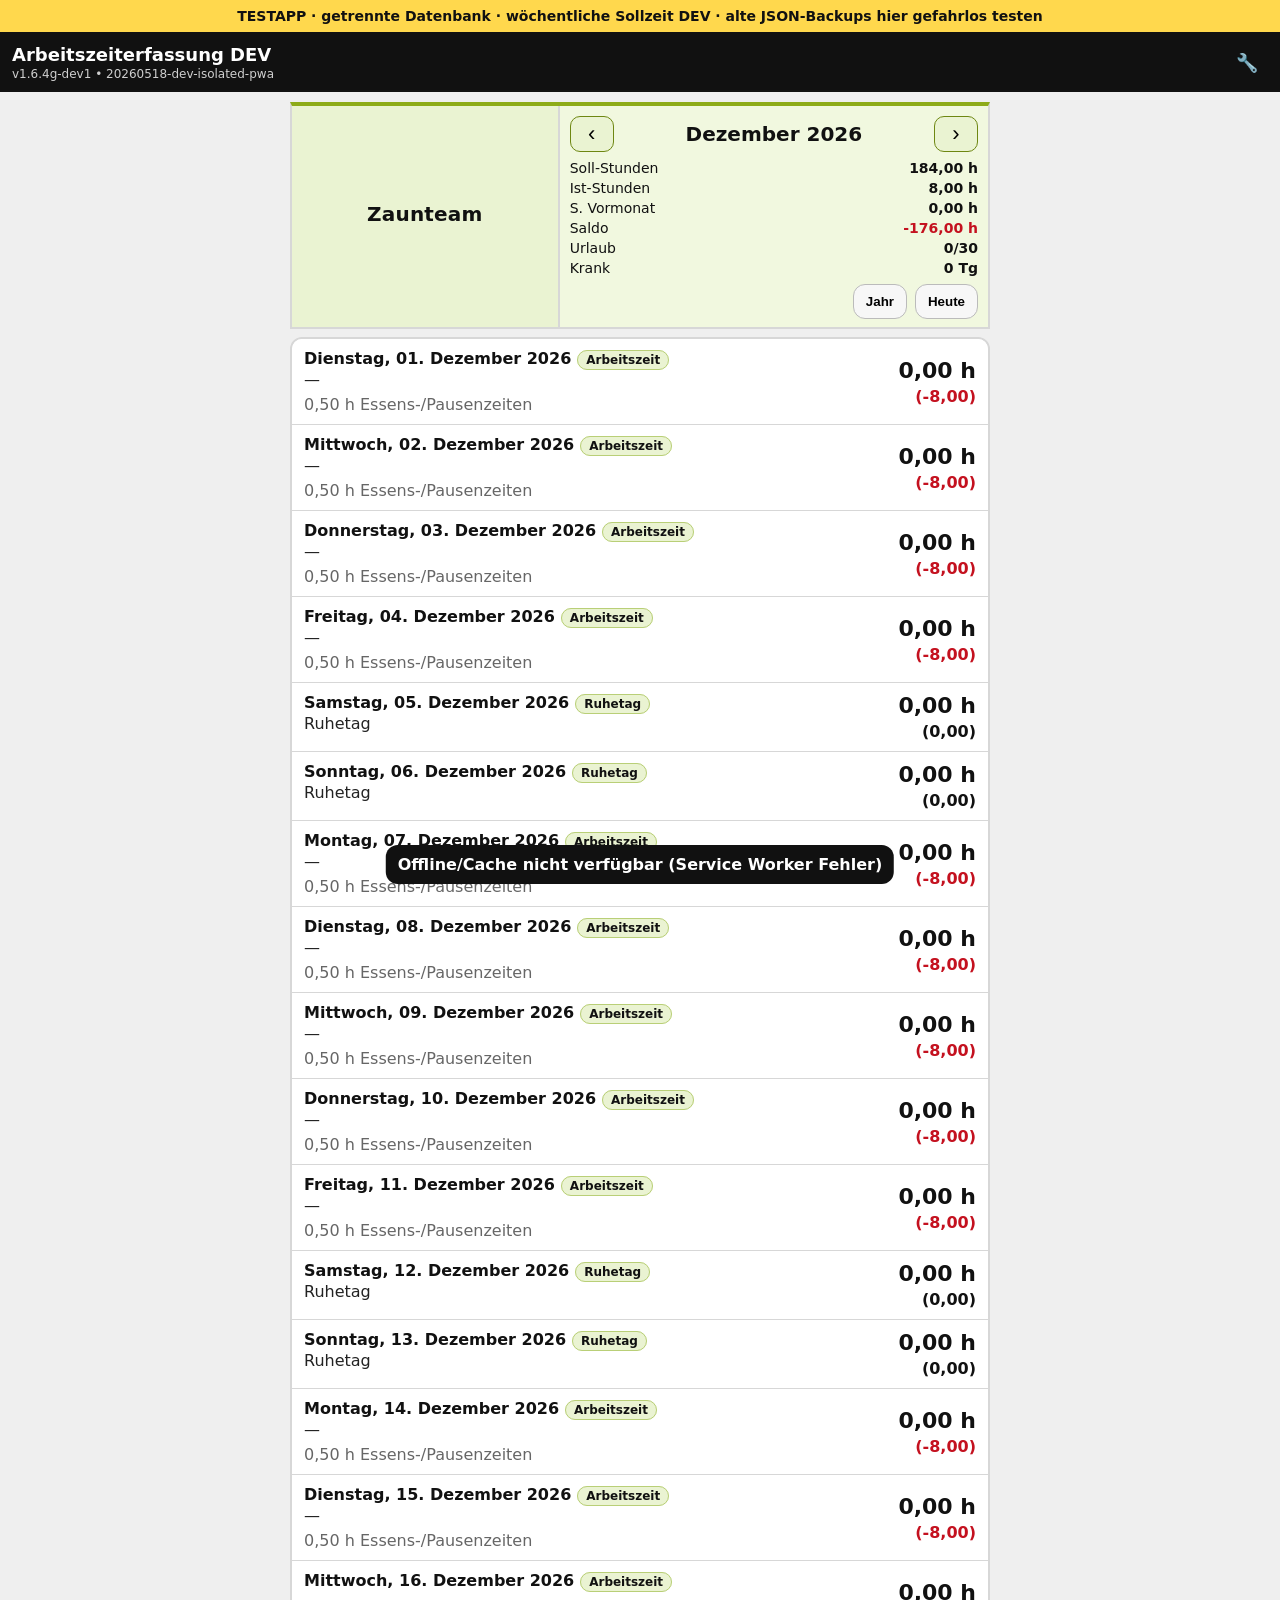
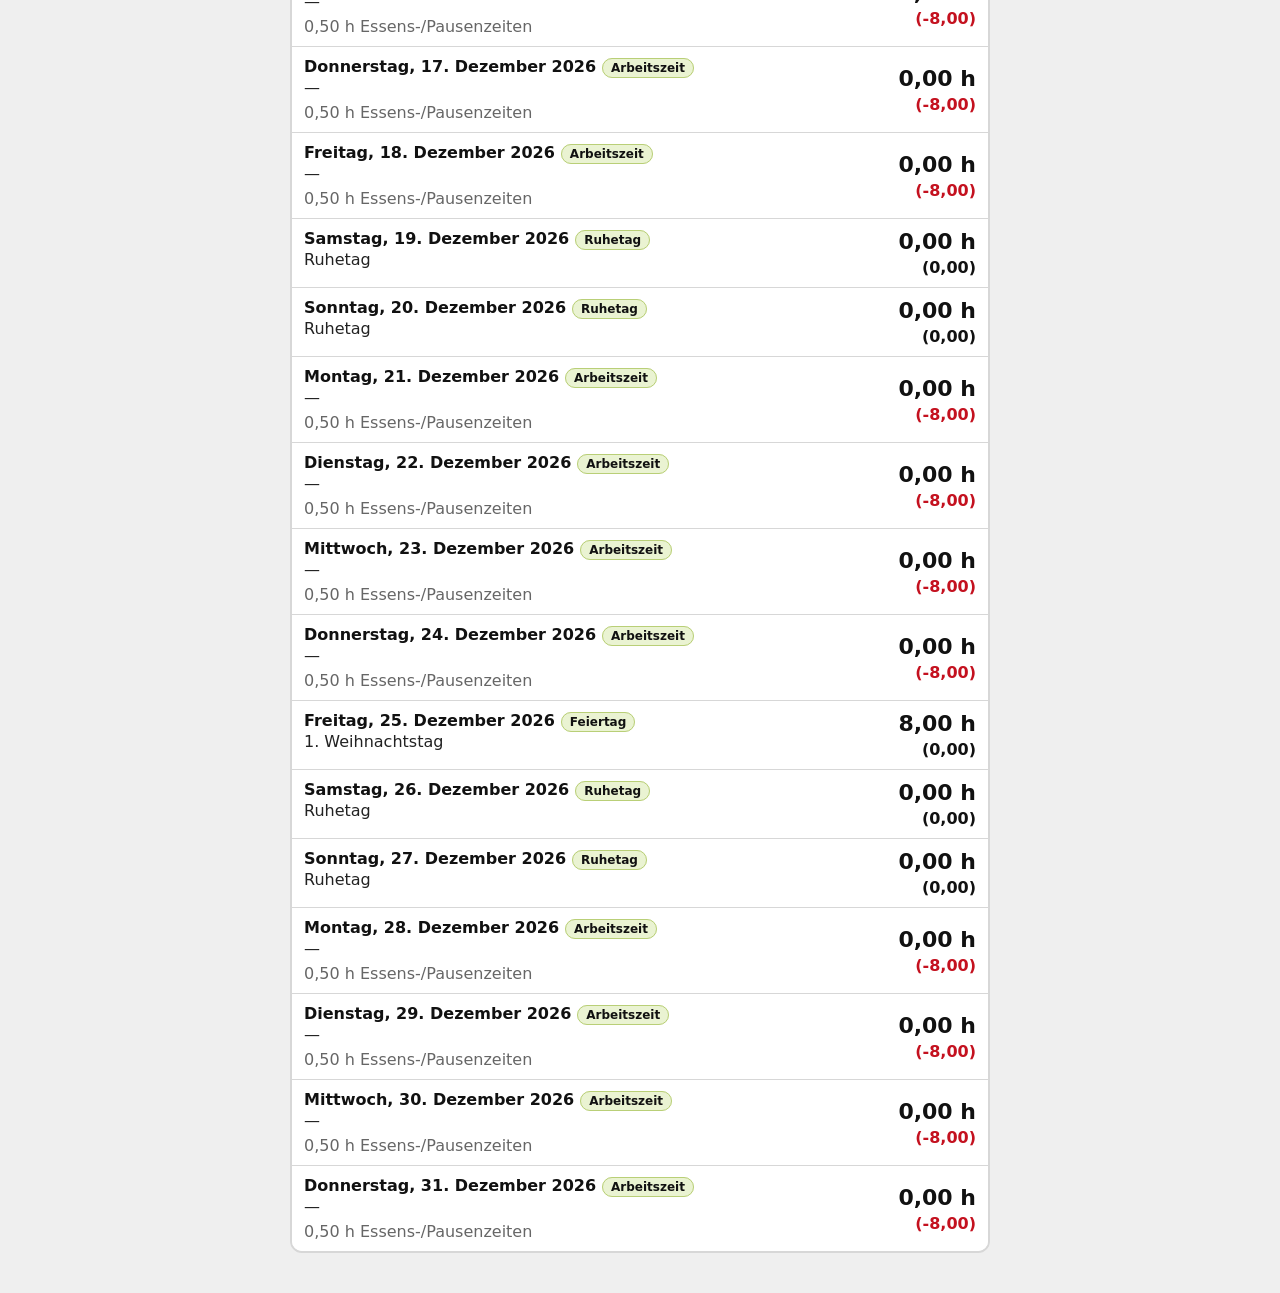
==== commit 8843d856: "DEV: add configurable weekly target hours safely" ====
--- a/dev/index.html
+++ b/dev/index.html
@@ -22,6 +22,13 @@
   <script>
   (async function(){
     const err = document.getElementById('err');
+    const DEV_VERSION = '1.6.4g-dev2-weeklysoll';
+    function mustReplace(html, search, replacement, label){
+      const before = html;
+      html = html.replace(search, replacement);
+      if(before === html) throw new Error('DEV-Patch fehlgeschlagen: ' + label);
+      return html;
+    }
     try{
       const res = await fetch('../index.html?t=' + Date.now(), {cache:'no-store'});
       if(!res.ok) throw new Error('Original-App konnte nicht geladen werden: HTTP ' + res.status);
@@ -29,14 +36,79 @@
 
       const devCss = `\n<style>\n.dev-banner{position:sticky;top:0;z-index:10000;background:#ffd84d;color:#111;border-bottom:2px solid #111;text-align:center;font-weight:900;padding:8px 10px;font-size:14px}\n</style>\n`;
       html = html.replace('<title>Arbeitszeiterfassung</title>', '<title>Arbeitszeiterfassung DEV</title>');
-      html = html.replace('<link rel="manifest" href="manifest.webmanifest" />', '<link rel="manifest" href="manifest.webmanifest" />');
       html = html.replace('<link rel="icon" href="icons/icon-192.png" />', '<link rel="icon" href="../icons/icon-192.png" />');
       html = html.replace('</head>', devCss + '</head>');
-      html = html.replace('<body>', '<body><div class="dev-banner">TESTAPP · getrennte Datenbank · getrennte Installation · alte JSON-Backups hier gefahrlos testen</div>');
+      html = html.replace('<body>', '<body><div class="dev-banner">TESTAPP · getrennte Datenbank · wöchentliche Sollzeit DEV · alte JSON-Backups hier gefahrlos testen</div>');
       html = html.replace('<div class="app-title">Arbeitszeiterfassung</div>', '<div class="app-title">Arbeitszeiterfassung DEV</div>');
-      html = html.replace("const DB_NAME = 'az_pwa_db';", "const DB_NAME = 'az_pwa_db_dev';");
-      html = html.replace("const VERSION_FALLBACK = '1.6.4g';", "const VERSION_FALLBACK = '1.6.4g-dev1';");
-      html = html.replace("const swUrl = baseScope + 'sw.js?ver=1.6.4g';", "const swUrl = baseScope + 'sw.js?ver=1.6.4g-dev1';");
+      html = mustReplace(html, "const DB_NAME = 'az_pwa_db';", "const DB_NAME = 'az_pwa_db_dev';", 'eigene DEV IndexedDB');
+      html = html.replace("const swUrl = baseScope + 'sw.js?ver=1.6.4g';", "const swUrl = baseScope + 'sw.js?ver=" + DEV_VERSION + "';");
+
+      // UI: neue Einstellung additiv einfügen.
+      html = mustReplace(html,
+`        <div class="form-row">
+          <label>Startsaldo Jahr (Stunden)</label>`,
+`        <div class="form-row">
+          <label>Wöchentliche Sollzeit</label>
+          <input type="number" id="setWeeklySollHours" min="0" max="80" step="0.25" />
+          <div class="small">Standard: 40 h/Woche. Die App verteilt den Wert auf Montag–Freitag. Beispiel: 30 h/Woche = 6 h Soll pro Werktag. Bereits eingetragene Zeiten werden beim Speichern automatisch neu berechnet, ohne Tagesdaten zu verändern.</div>
+        </div>
+
+        <div class="form-row">
+          <label>Startsaldo Jahr (Stunden)</label>`, 'UI Feld wöchentliche Sollzeit');
+
+      // JS: Elementreferenz.
+      html = mustReplace(html,
+"    const $setVacationPerYear = els('setVacationPerYear');",
+"    const $setVacationPerYear = els('setVacationPerYear');\n    const $setWeeklySollHours = els('setWeeklySollHours');",
+'Elementreferenz weeklySoll');
+
+      // JS: Normalisierer nach getYearStartSaldoKey einfügen.
+      html = mustReplace(html,
+"    function getYearStartSaldoKey(year){ return `yearStartSaldo_${year}`; }",
+"    function getYearStartSaldoKey(year){ return `yearStartSaldo_${year}`; }\n\n    function normalizeWeeklySollHours(value){\n      const n = Number(value);\n      if(!Number.isFinite(n) || n < 0) return 40;\n      return Math.round(n * 4) / 4;\n    }\n\n    function dailySollFromWeekly(){\n      const weekly = settings ? normalizeWeeklySollHours(settings.weeklySollHours) : 40;\n      return Math.round((weekly / 5) * 100) / 100;\n    }",
+'weeklySoll Normalisierer');
+
+      // JS: Settings laden.
+      html = mustReplace(html,
+"      const vacationPerYear = await AZDB.getSetting('vacationPerYear', 30);\n      const useYearSummaryMonthly = await AZDB.getSetting('useYearSummaryMonthly', true);",
+"      const vacationPerYear = await AZDB.getSetting('vacationPerYear', 30);\n      const weeklySollHours = await AZDB.getSetting('weeklySollHours', 40);\n      const useYearSummaryMonthly = await AZDB.getSetting('useYearSummaryMonthly', true);",
+'weeklySoll laden');
+      html = mustReplace(html,
+"settings = { company, person, state, assumption: !!assumption, augsburg: !!augsburg, vacationPerYear: parseInt(vacationPerYear,10) || 30, useYearSummaryMonthly: !!useYearSummaryMonthly };",
+"settings = { company, person, state, assumption: !!assumption, augsburg: !!augsburg, vacationPerYear: parseInt(vacationPerYear,10) || 30, weeklySollHours: normalizeWeeklySollHours(weeklySollHours), useYearSummaryMonthly: !!useYearSummaryMonthly };",
+'weeklySoll in settings');
+
+      // JS: Settings speichern.
+      html = mustReplace(html,
+"      settings.vacationPerYear = parseInt($setVacationPerYear.value,10) || 30;\n      settings.useYearSummaryMonthly = $setUseYearSummaryMonthly ? !!$setUseYearSummaryMonthly.checked : true;",
+"      settings.vacationPerYear = parseInt($setVacationPerYear.value,10) || 30;\n      settings.weeklySollHours = normalizeWeeklySollHours($setWeeklySollHours ? $setWeeklySollHours.value : 40);\n      settings.useYearSummaryMonthly = $setUseYearSummaryMonthly ? !!$setUseYearSummaryMonthly.checked : true;",
+'weeklySoll speichern state');
+      html = mustReplace(html,
+"      await AZDB.setSetting('vacationPerYear', settings.vacationPerYear);\n      await AZDB.setSetting('useYearSummaryMonthly', settings.useYearSummaryMonthly);",
+"      await AZDB.setSetting('vacationPerYear', settings.vacationPerYear);\n      await AZDB.setSetting('weeklySollHours', settings.weeklySollHours);\n      await AZDB.setSetting('useYearSummaryMonthly', settings.useYearSummaryMonthly);",
+'weeklySoll speichern DB');
+
+      // JS: Settings öffnen.
+      html = mustReplace(html,
+"      $setVacationPerYear.value = settings.vacationPerYear;\n      if($setUseYearSummaryMonthly) $setUseYearSummaryMonthly.checked = !!settings.useYearSummaryMonthly;",
+"      $setVacationPerYear.value = settings.vacationPerYear;\n      if($setWeeklySollHours) $setWeeklySollHours.value = normalizeWeeklySollHours(settings.weeklySollHours);\n      if($setUseYearSummaryMonthly) $setUseYearSummaryMonthly.checked = !!settings.useYearSummaryMonthly;",
+'weeklySoll Feld füllen');
+
+      // JS: Basis-Soll dynamisch machen.
+      html = mustReplace(html,
+"    function baseSollHours(key){\n      return isWeekend(key) ? 0 : 8;\n    }",
+"    function baseSollHours(key){\n      return isWeekend(key) ? 0 : dailySollFromWeekly();\n    }",
+'dynamisches Tages-Soll');
+
+      // JS: Backup enthält neue Einstellung, alte Backups ohne Feld bleiben kompatibel.
+      html = mustReplace(html,
+"          vacationPerYear: settings.vacationPerYear\n        },",
+"          vacationPerYear: settings.vacationPerYear,\n          weeklySollHours: normalizeWeeklySollHours(settings.weeklySollHours)\n        },",
+'Backup weeklySoll export');
+      html = mustReplace(html,
+"        await AZDB.setSetting('vacationPerYear', data.settings.vacationPerYear ?? 30);",
+"        await AZDB.setSetting('vacationPerYear', data.settings.vacationPerYear ?? 30);\n        await AZDB.setSetting('weeklySollHours', normalizeWeeklySollHours(data.settings.weeklySollHours ?? 40));",
+'Restore weeklySoll Import');
 
       document.open();
       document.write(html);
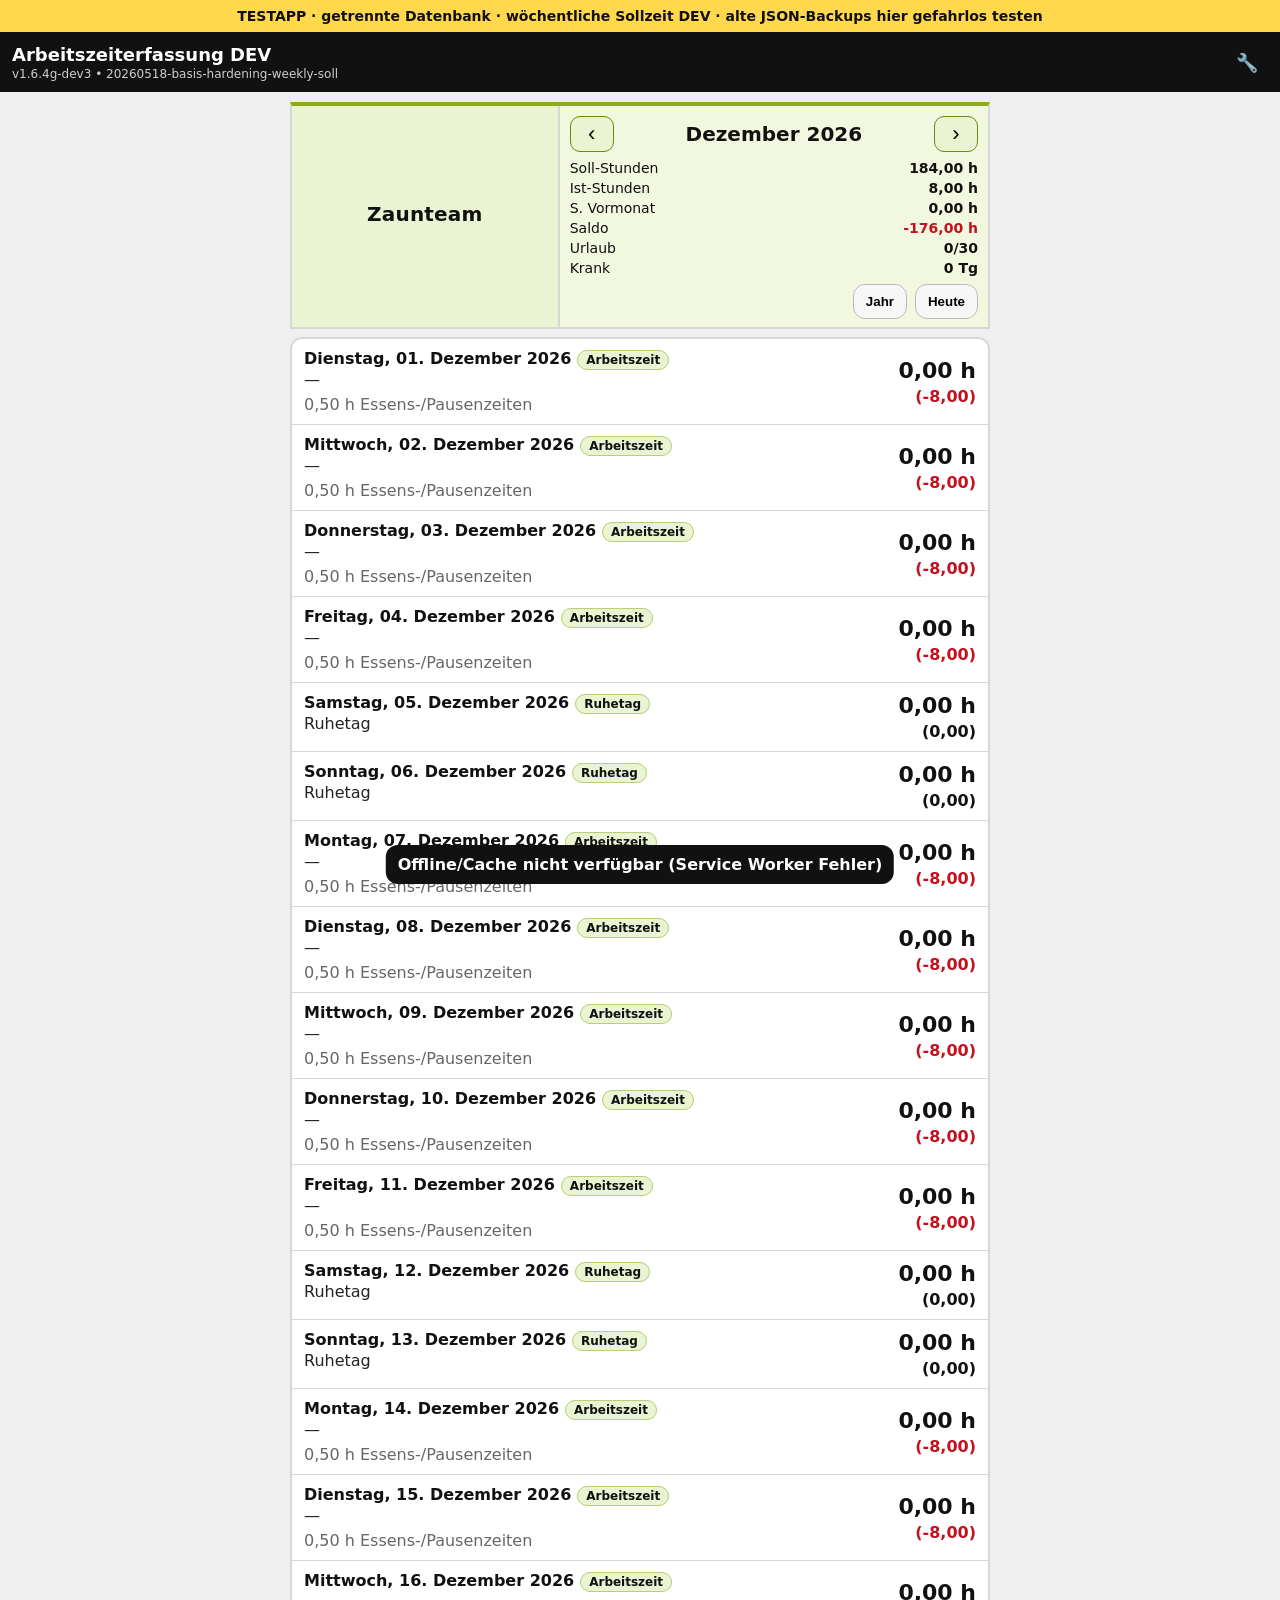
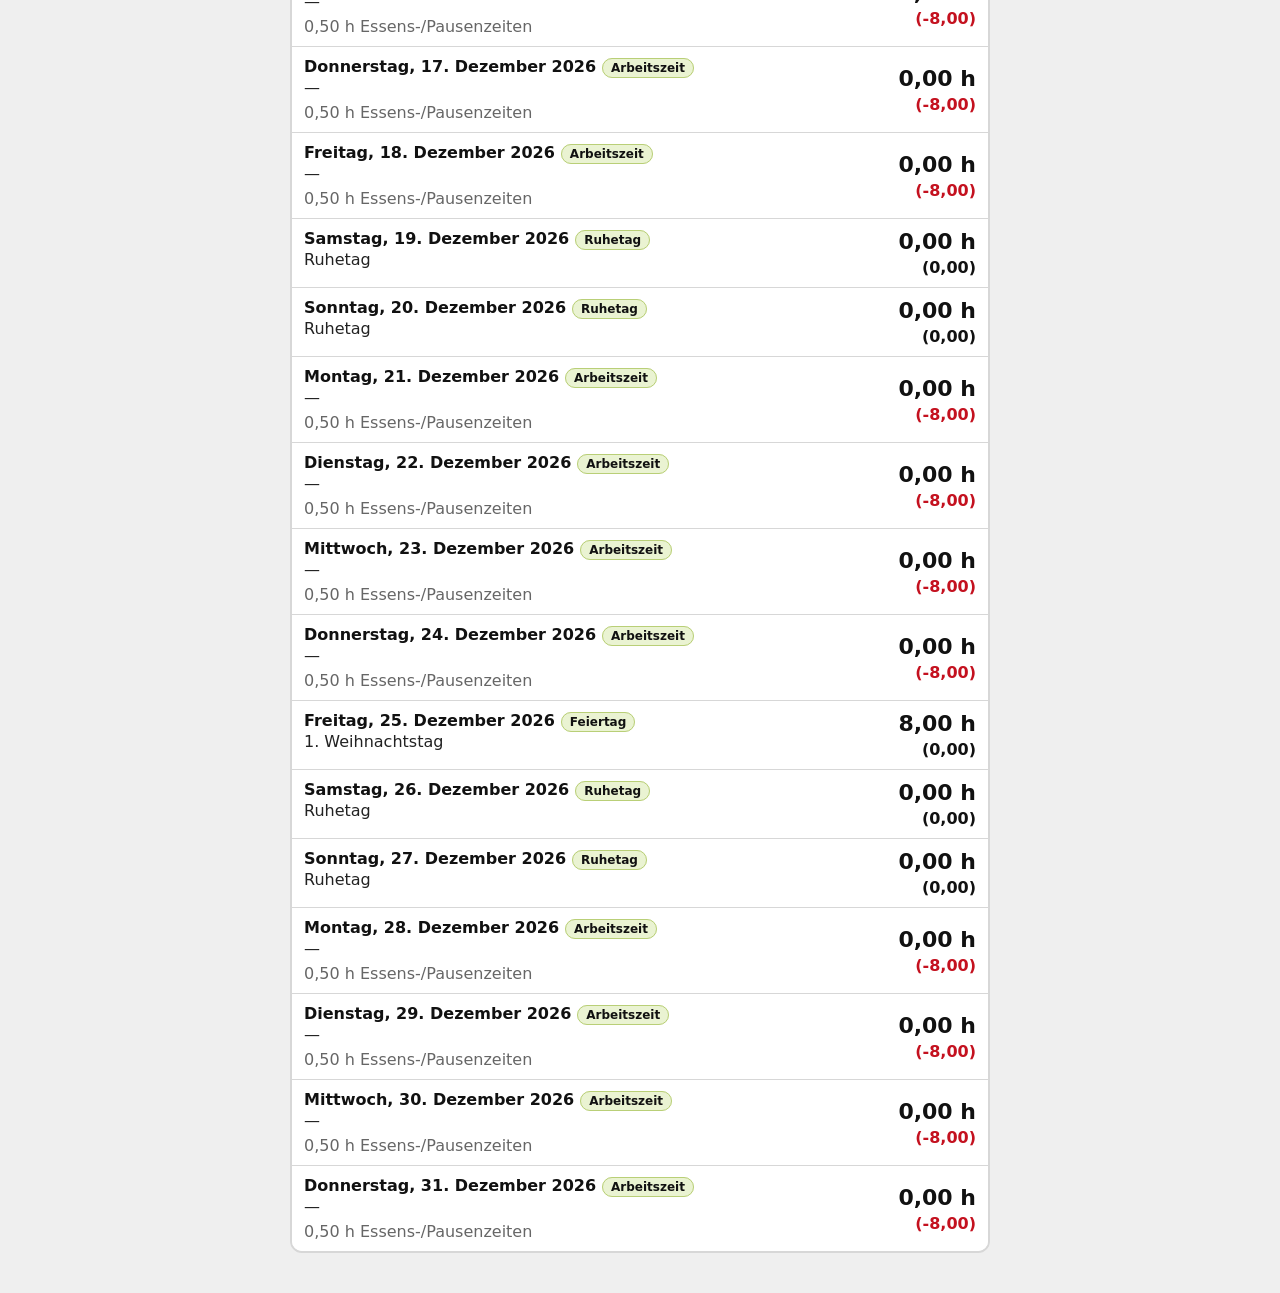
==== commit 88dbf3ea: "Harden DEV weekly soll patch and cache reset" ====
--- a/dev/index.html
+++ b/dev/index.html
@@ -22,7 +22,7 @@
   <script>
   (async function(){
     const err = document.getElementById('err');
-    const DEV_VERSION = '1.6.4g-dev2-weeklysoll';
+    const DEV_VERSION = '1.6.4g-dev3-basis';
     function mustReplace(html, search, replacement, label){
       const before = html;
       html = html.replace(search, replacement);
@@ -100,6 +100,12 @@
 "    function baseSollHours(key){\n      return isWeekend(key) ? 0 : dailySollFromWeekly();\n    }",
 'dynamisches Tages-Soll');
 
+      // JS: DEV Cache-Reset auf DEV-Caches begrenzen, damit die Root-App nicht beeinflusst wird.
+      html = mustReplace(html,
+"          for(const k of keys) await caches.delete(k);",
+"          for(const k of keys){\n            if(String(k).startsWith('azdev-pwa-')) await caches.delete(k);\n          }",
+'DEV Cache Reset begrenzen');
+
       // JS: Backup enthält neue Einstellung, alte Backups ohne Feld bleiben kompatibel.
       html = mustReplace(html,
 "          vacationPerYear: settings.vacationPerYear\n        },",
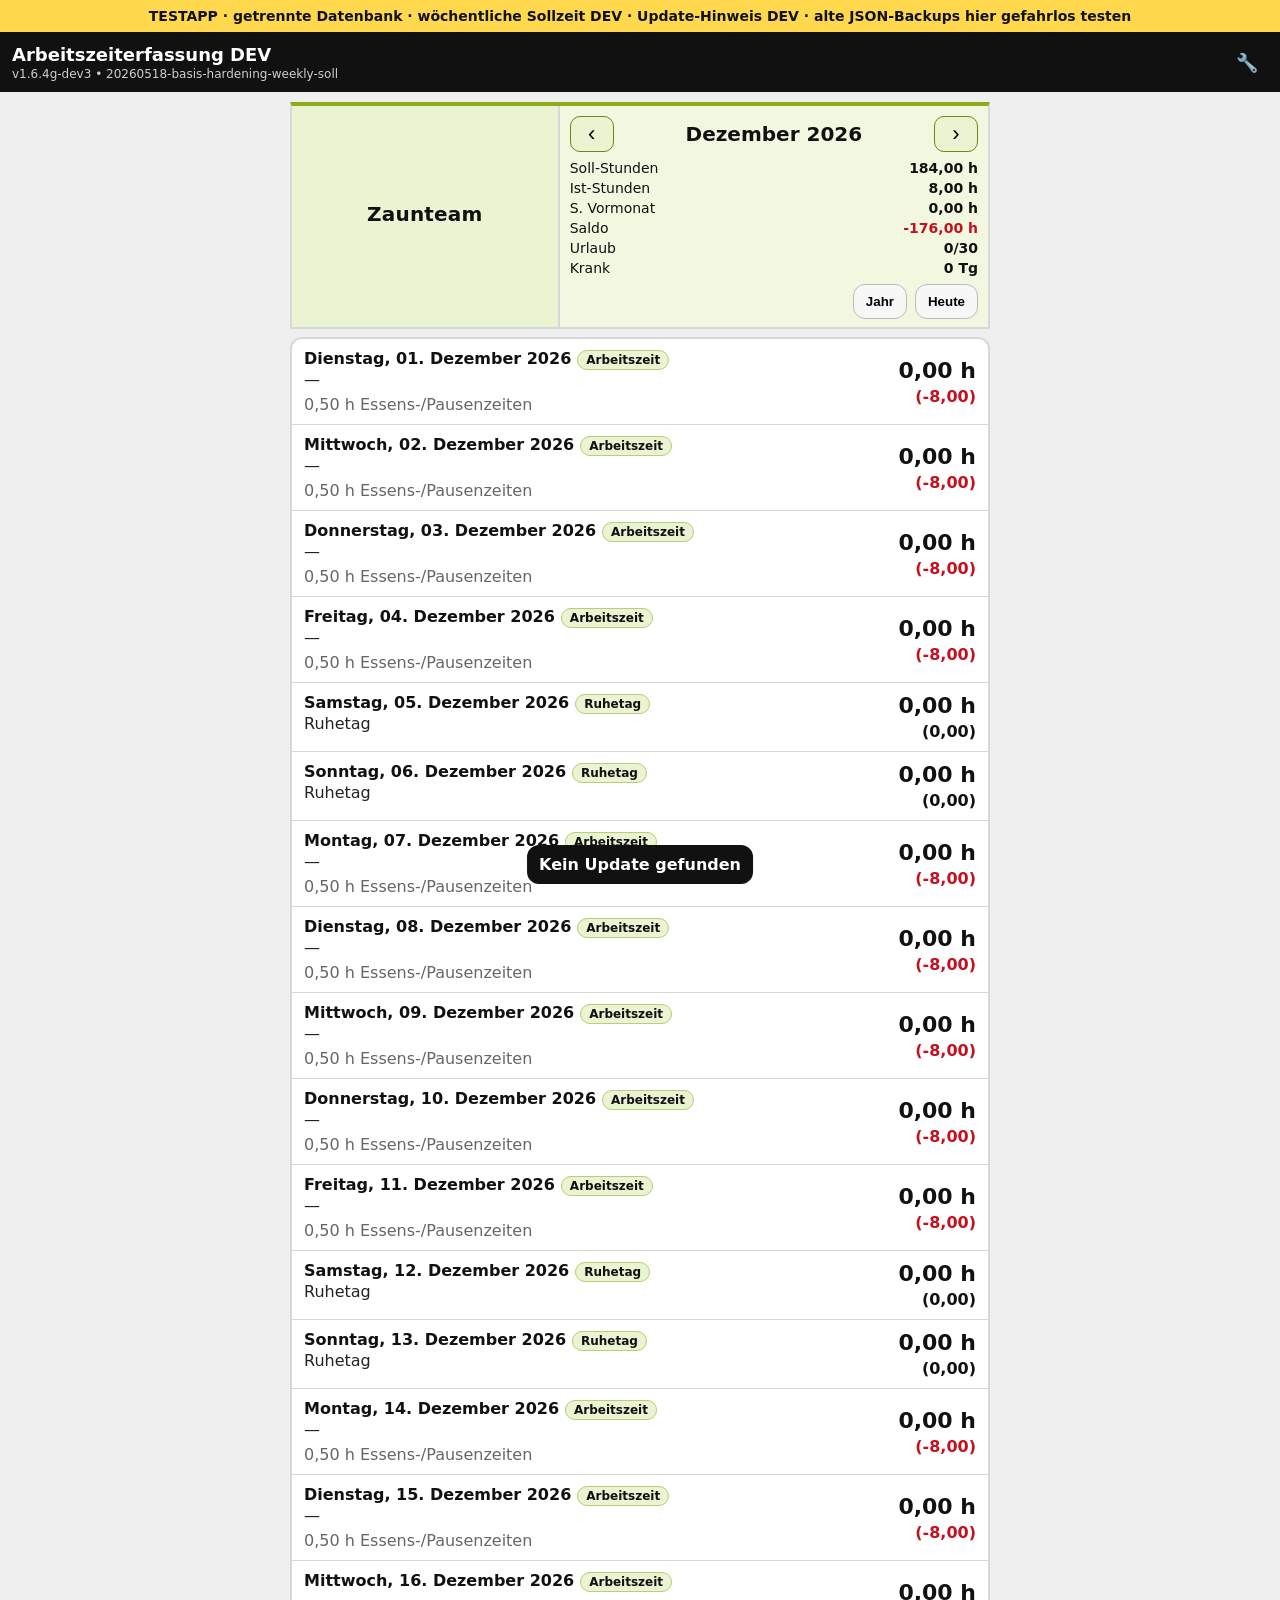
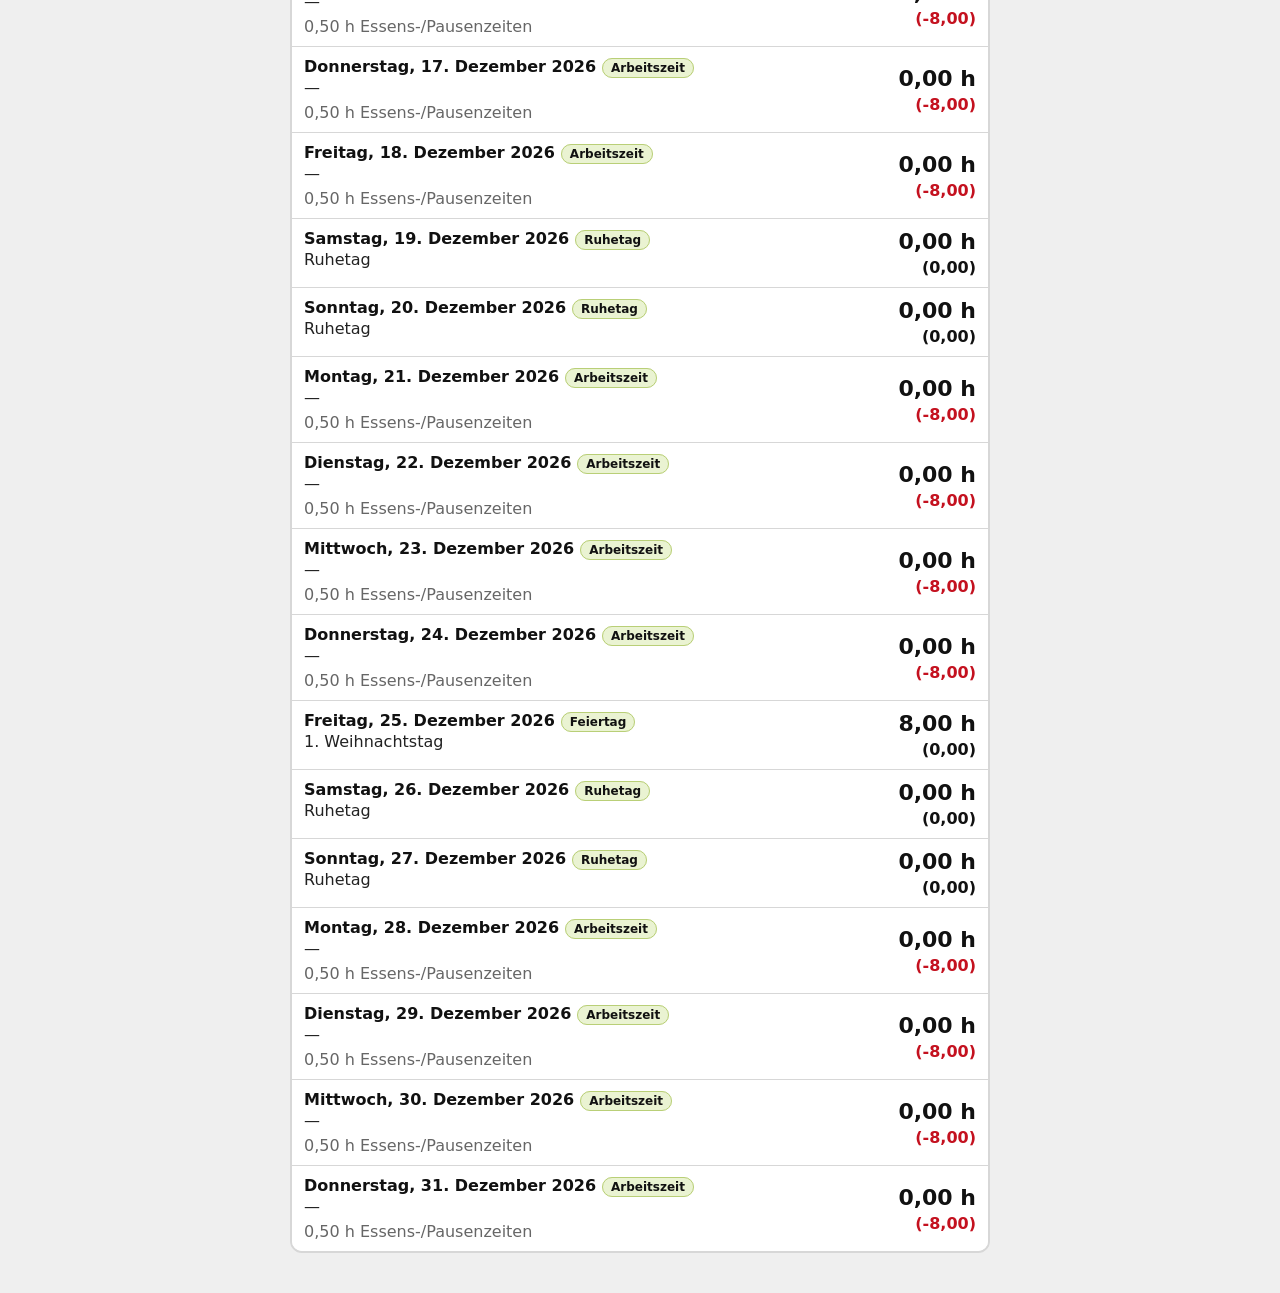
==== commit 16659684: "Add strong DEV update notice on app open" ====
--- a/dev/index.html
+++ b/dev/index.html
@@ -22,7 +22,7 @@
   <script>
   (async function(){
     const err = document.getElementById('err');
-    const DEV_VERSION = '1.6.4g-dev3-basis';
+    const DEV_VERSION = '1.6.4g-dev4-update-notice';
     function mustReplace(html, search, replacement, label){
       const before = html;
       html = html.replace(search, replacement);
@@ -34,11 +34,11 @@
       if(!res.ok) throw new Error('Original-App konnte nicht geladen werden: HTTP ' + res.status);
       let html = await res.text();
 
-      const devCss = `\n<style>\n.dev-banner{position:sticky;top:0;z-index:10000;background:#ffd84d;color:#111;border-bottom:2px solid #111;text-align:center;font-weight:900;padding:8px 10px;font-size:14px}\n</style>\n`;
+      const devCss = `\n<style>\n.dev-banner{position:sticky;top:0;z-index:10000;background:#ffd84d;color:#111;border-bottom:2px solid #111;text-align:center;font-weight:900;padding:8px 10px;font-size:14px}\n.az-update-overlay{position:fixed;inset:0;z-index:20000;background:rgba(0,0,0,.52);display:flex;align-items:center;justify-content:center;padding:16px}\n.az-update-card{max-width:560px;width:100%;background:#fff;border:4px solid #C4111F;border-radius:18px;padding:18px;box-shadow:0 16px 44px rgba(0,0,0,.35);font-family:system-ui,-apple-system,Segoe UI,Roboto,Arial,sans-serif}\n.az-update-card h2{margin:0 0 8px;font-size:24px}.az-update-card p{margin:8px 0;line-height:1.45}.az-update-actions{display:flex;gap:10px;flex-wrap:wrap;margin-top:14px}.az-update-actions button{border-radius:12px;border:1px solid #999;padding:10px 12px;font-weight:900}.az-update-primary{background:#8DAB18;border-color:#6E8712!important;color:#111}.az-update-muted{background:#f5f5f5}\n</style>\n`;
       html = html.replace('<title>Arbeitszeiterfassung</title>', '<title>Arbeitszeiterfassung DEV</title>');
       html = html.replace('<link rel="icon" href="icons/icon-192.png" />', '<link rel="icon" href="../icons/icon-192.png" />');
       html = html.replace('</head>', devCss + '</head>');
-      html = html.replace('<body>', '<body><div class="dev-banner">TESTAPP · getrennte Datenbank · wöchentliche Sollzeit DEV · alte JSON-Backups hier gefahrlos testen</div>');
+      html = html.replace('<body>', '<body><div class="dev-banner">TESTAPP · getrennte Datenbank · wöchentliche Sollzeit DEV · Update-Hinweis DEV · alte JSON-Backups hier gefahrlos testen</div>');
       html = html.replace('<div class="app-title">Arbeitszeiterfassung</div>', '<div class="app-title">Arbeitszeiterfassung DEV</div>');
       html = mustReplace(html, "const DB_NAME = 'az_pwa_db';", "const DB_NAME = 'az_pwa_db_dev';", 'eigene DEV IndexedDB');
       html = html.replace("const swUrl = baseScope + 'sw.js?ver=1.6.4g';", "const swUrl = baseScope + 'sw.js?ver=" + DEV_VERSION + "';");
@@ -74,8 +74,8 @@
 "      const vacationPerYear = await AZDB.getSetting('vacationPerYear', 30);\n      const weeklySollHours = await AZDB.getSetting('weeklySollHours', 40);\n      const useYearSummaryMonthly = await AZDB.getSetting('useYearSummaryMonthly', true);",
 'weeklySoll laden');
       html = mustReplace(html,
-"settings = { company, person, state, assumption: !!assumption, augsburg: !!augsburg, vacationPerYear: parseInt(vacationPerYear,10) || 30, useYearSummaryMonthly: !!useYearSummaryMonthly };",
-"settings = { company, person, state, assumption: !!assumption, augsburg: !!augsburg, vacationPerYear: parseInt(vacationPerYear,10) || 30, weeklySollHours: normalizeWeeklySollHours(weeklySollHours), useYearSummaryMonthly: !!useYearSummaryMonthly };",
+"      settings = { company, person, state, assumption: !!assumption, augsburg: !!augsburg, vacationPerYear: parseInt(vacationPerYear,10) || 30, useYearSummaryMonthly: !!useYearSummaryMonthly };",
+"      settings = { company, person, state, assumption: !!assumption, augsburg: !!augsburg, vacationPerYear: parseInt(vacationPerYear,10) || 30, weeklySollHours: normalizeWeeklySollHours(weeklySollHours), useYearSummaryMonthly: !!useYearSummaryMonthly };",
 'weeklySoll in settings');
 
       // JS: Settings speichern.
@@ -106,6 +106,20 @@
 "          for(const k of keys){\n            if(String(k).startsWith('azdev-pwa-')) await caches.delete(k);\n          }",
 'DEV Cache Reset begrenzen');
 
+      // JS: deutliche Update-Meldung beim Öffnen.
+      html = mustReplace(html,
+"    async function checkUpdate(){",
+"    function showStrongUpdateNotice(version, build){\n      try{\n        if(document.getElementById('azUpdateOverlay')) return;\n        const overlay = document.createElement('div');\n        overlay.id = 'azUpdateOverlay';\n        overlay.className = 'az-update-overlay';\n        overlay.innerHTML = `<div class=\"az-update-card\"><h2>Update verfügbar</h2><p><b>Neue Version:</b> ${version || 'unbekannt'} ${build ? '('+build+')' : ''}</p><p>Bitte erstelle bei wichtigen Daten kurz ein JSON-Backup und lade danach das Update. Wenn mehrere Updates verpasst wurden, wird direkt die neueste Version geladen.</p><div class=\"az-update-actions\"><button class=\"az-update-primary\" id=\"azUpdateNow\">Update jetzt laden</button><button class=\"az-update-muted\" id=\"azUpdateLater\">Später</button></div></div>`;\n        document.body.appendChild(overlay);\n        const nowBtn = document.getElementById('azUpdateNow');\n        const laterBtn = document.getElementById('azUpdateLater');\n        if(nowBtn) nowBtn.onclick = updateNow;\n        if(laterBtn) laterBtn.onclick = ()=>overlay.remove();\n      }catch(_e){}\n    }\n\n    async function checkUpdate(){",
+'Update Notice Helper');
+      html = mustReplace(html,
+"          toast(\"Update verfügbar\");\n          // trigger SW update",
+"          toast(\"Update verfügbar\");\n          showStrongUpdateNotice(v.version, v.build);\n          // trigger SW update",
+'Update Notice auslösen');
+      html = mustReplace(html,
+"      setTimeout(()=>{ maybeBackupReminder(); }, 600);",
+"      setTimeout(()=>{ maybeBackupReminder(); }, 600);\n      setTimeout(()=>{ try{ checkUpdate(); }catch(_e){} }, 1500);",
+'Auto Update Check beim Start');
+
       // JS: Backup enthält neue Einstellung, alte Backups ohne Feld bleiben kompatibel.
       html = mustReplace(html,
 "          vacationPerYear: settings.vacationPerYear\n        },",
